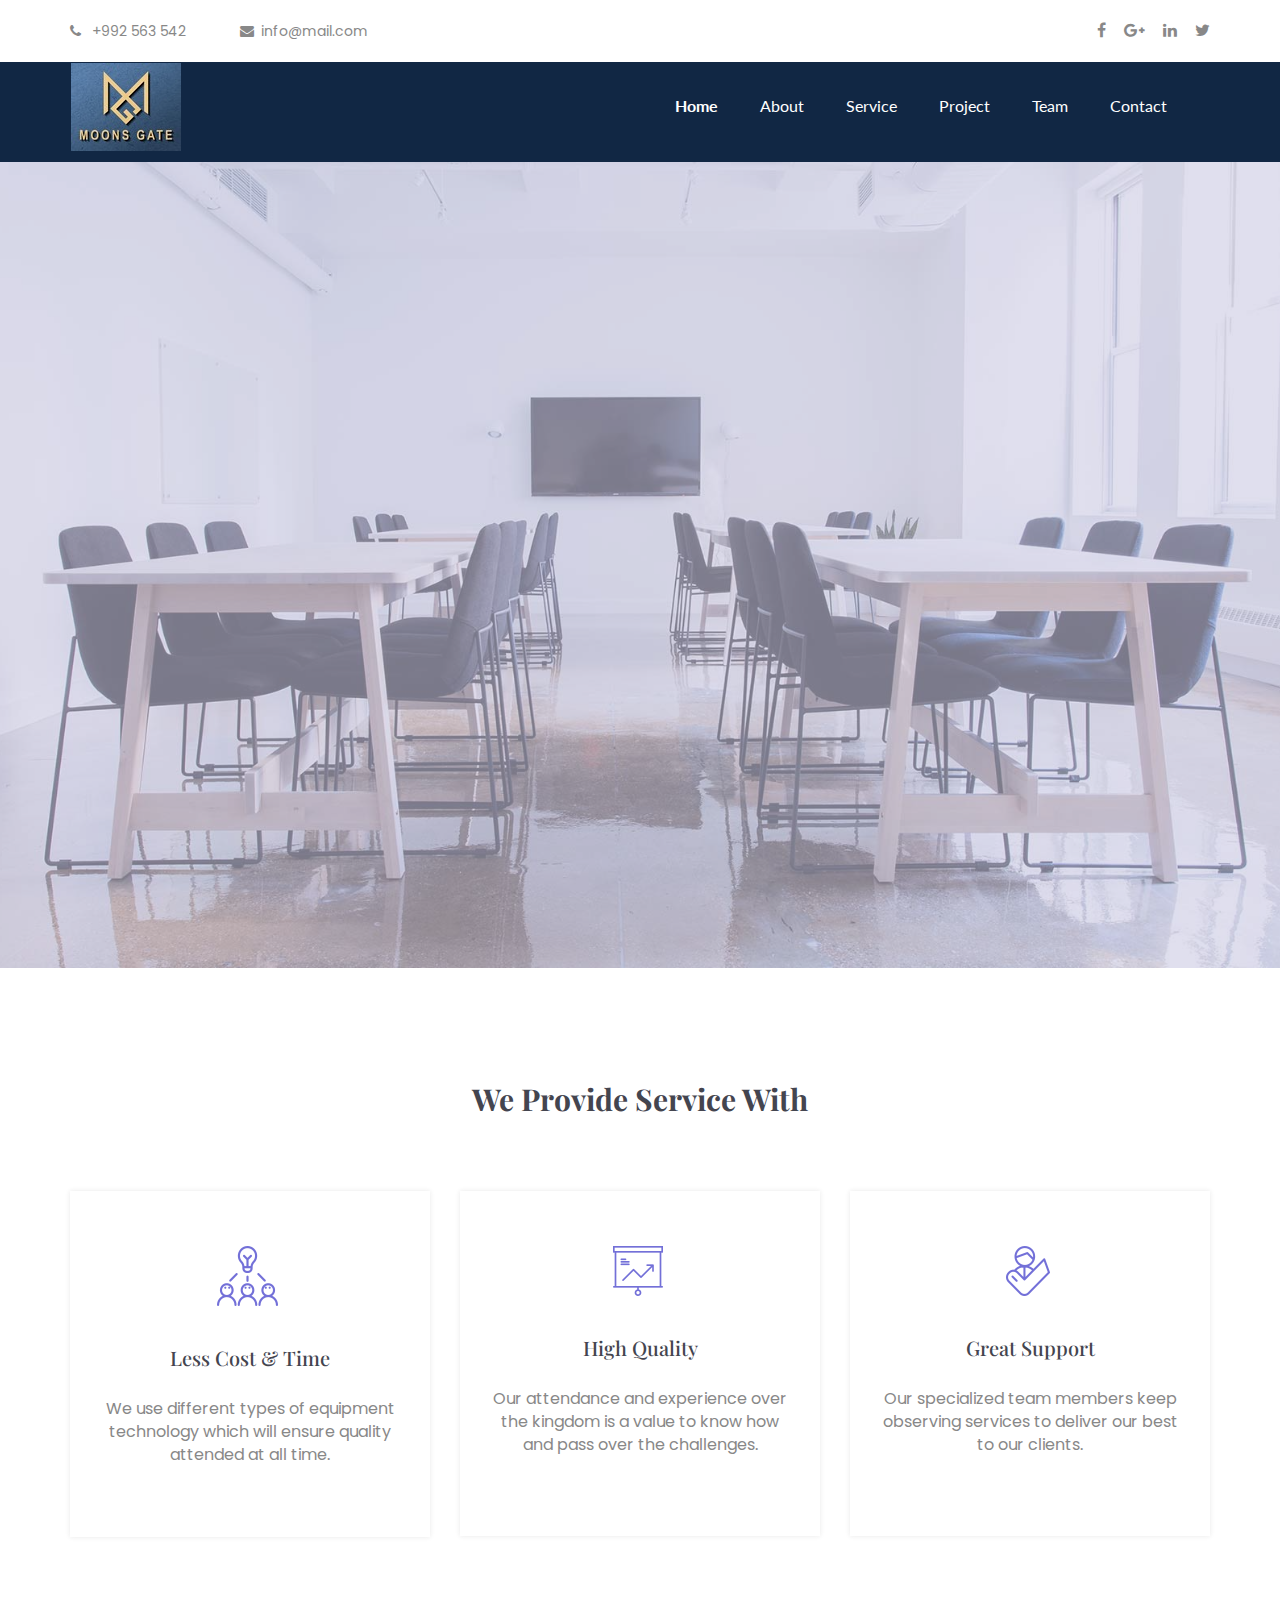
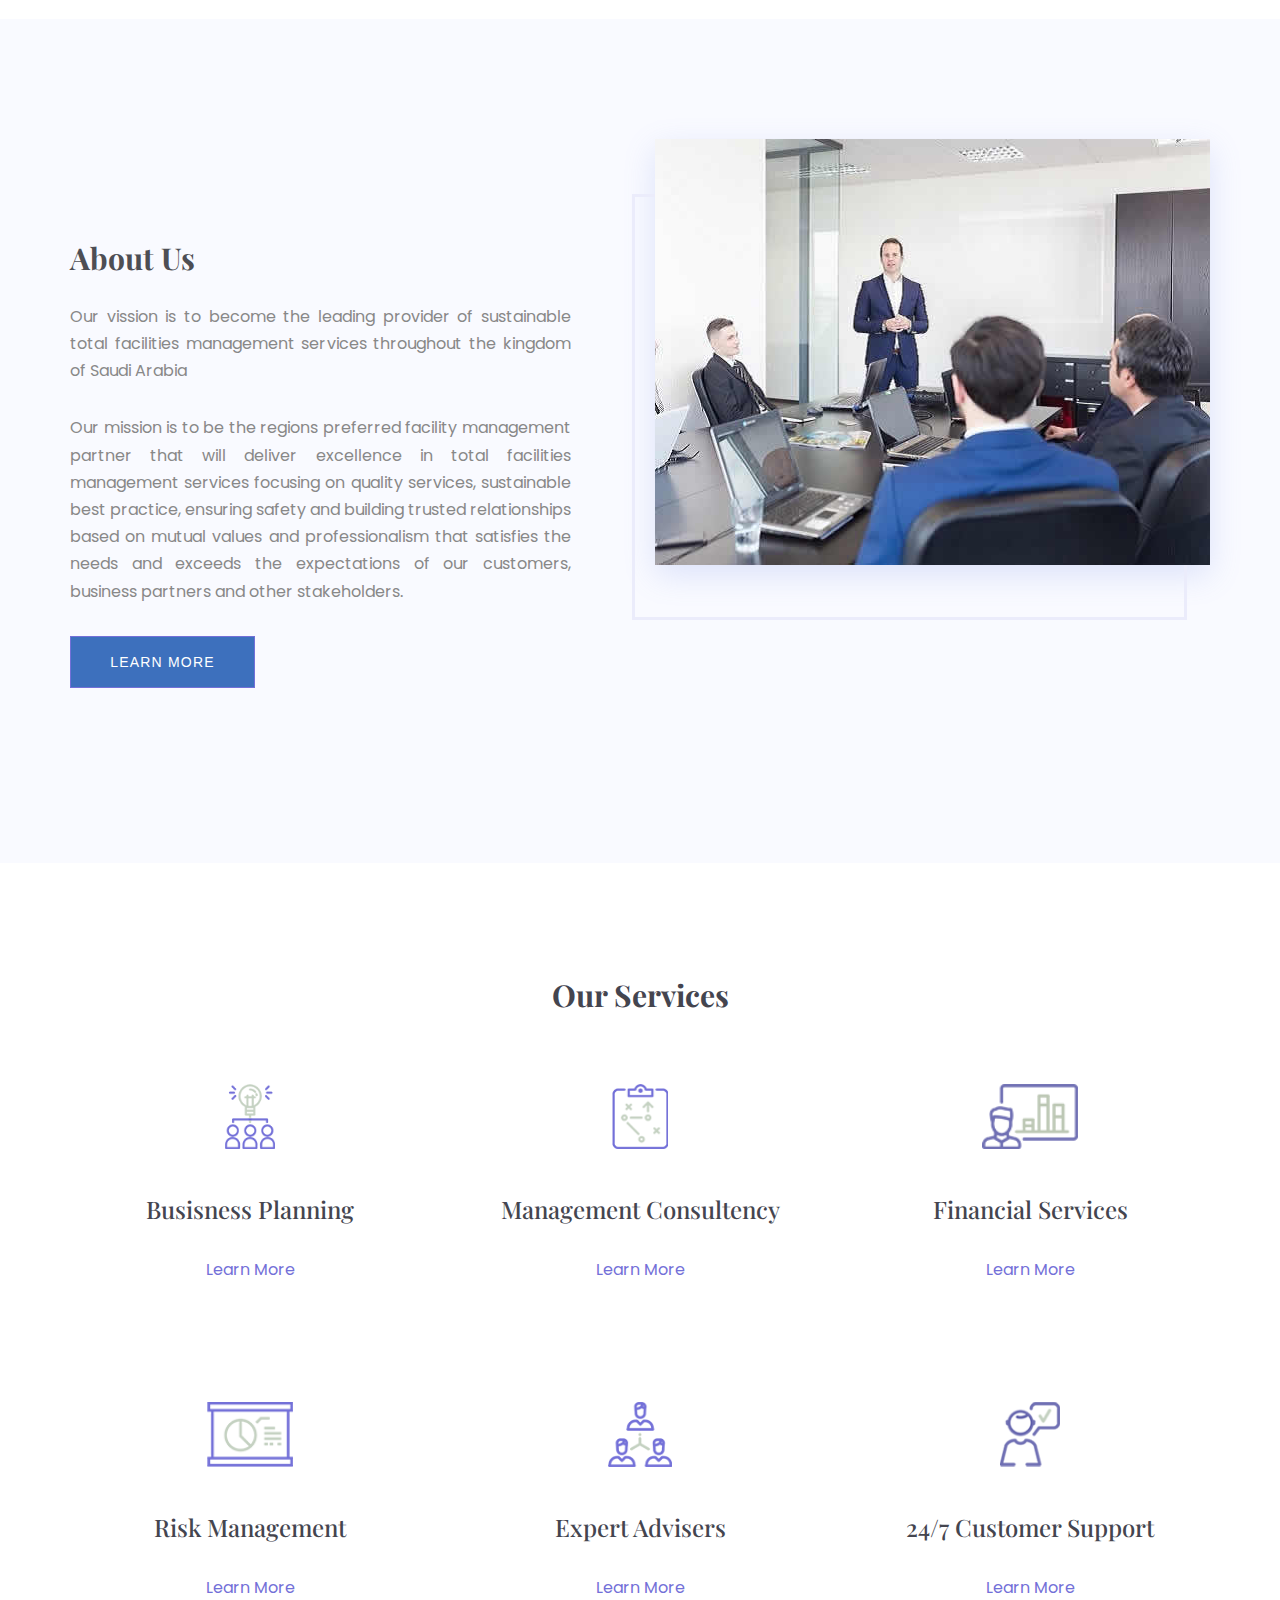
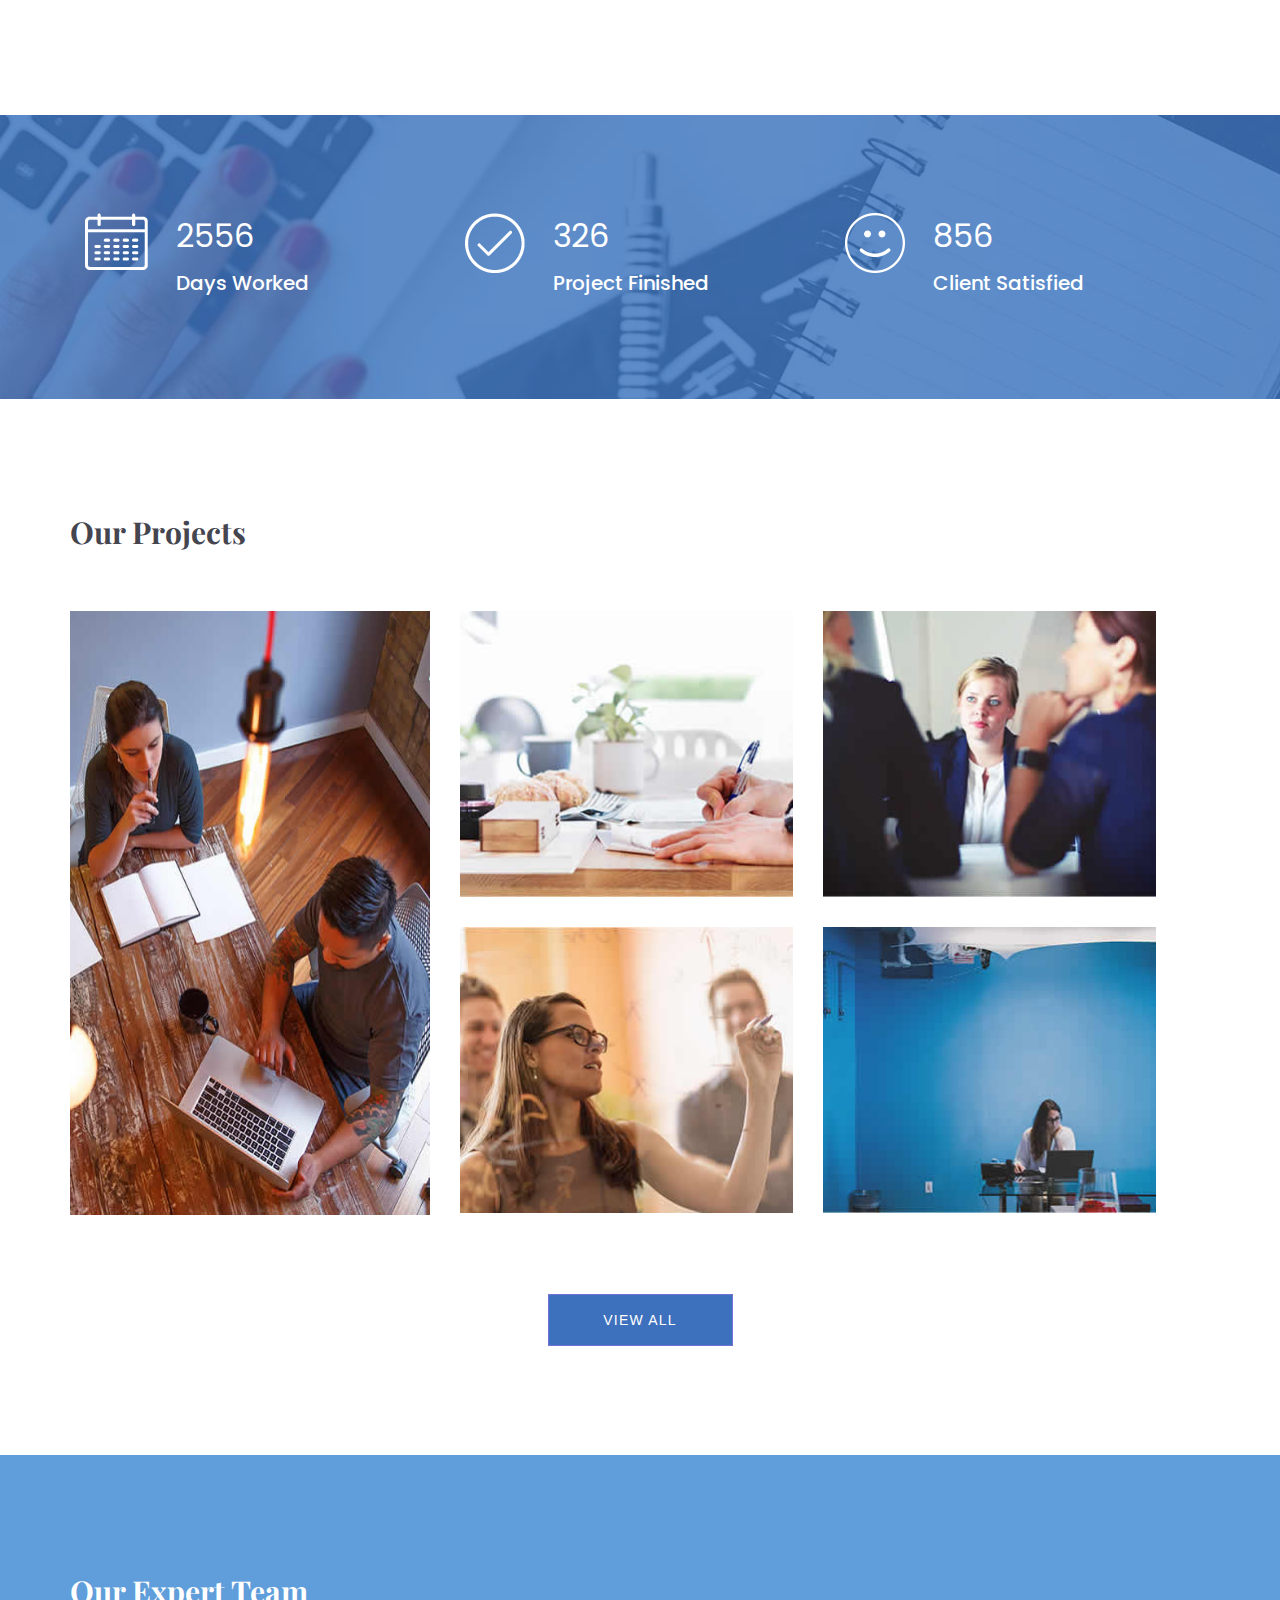
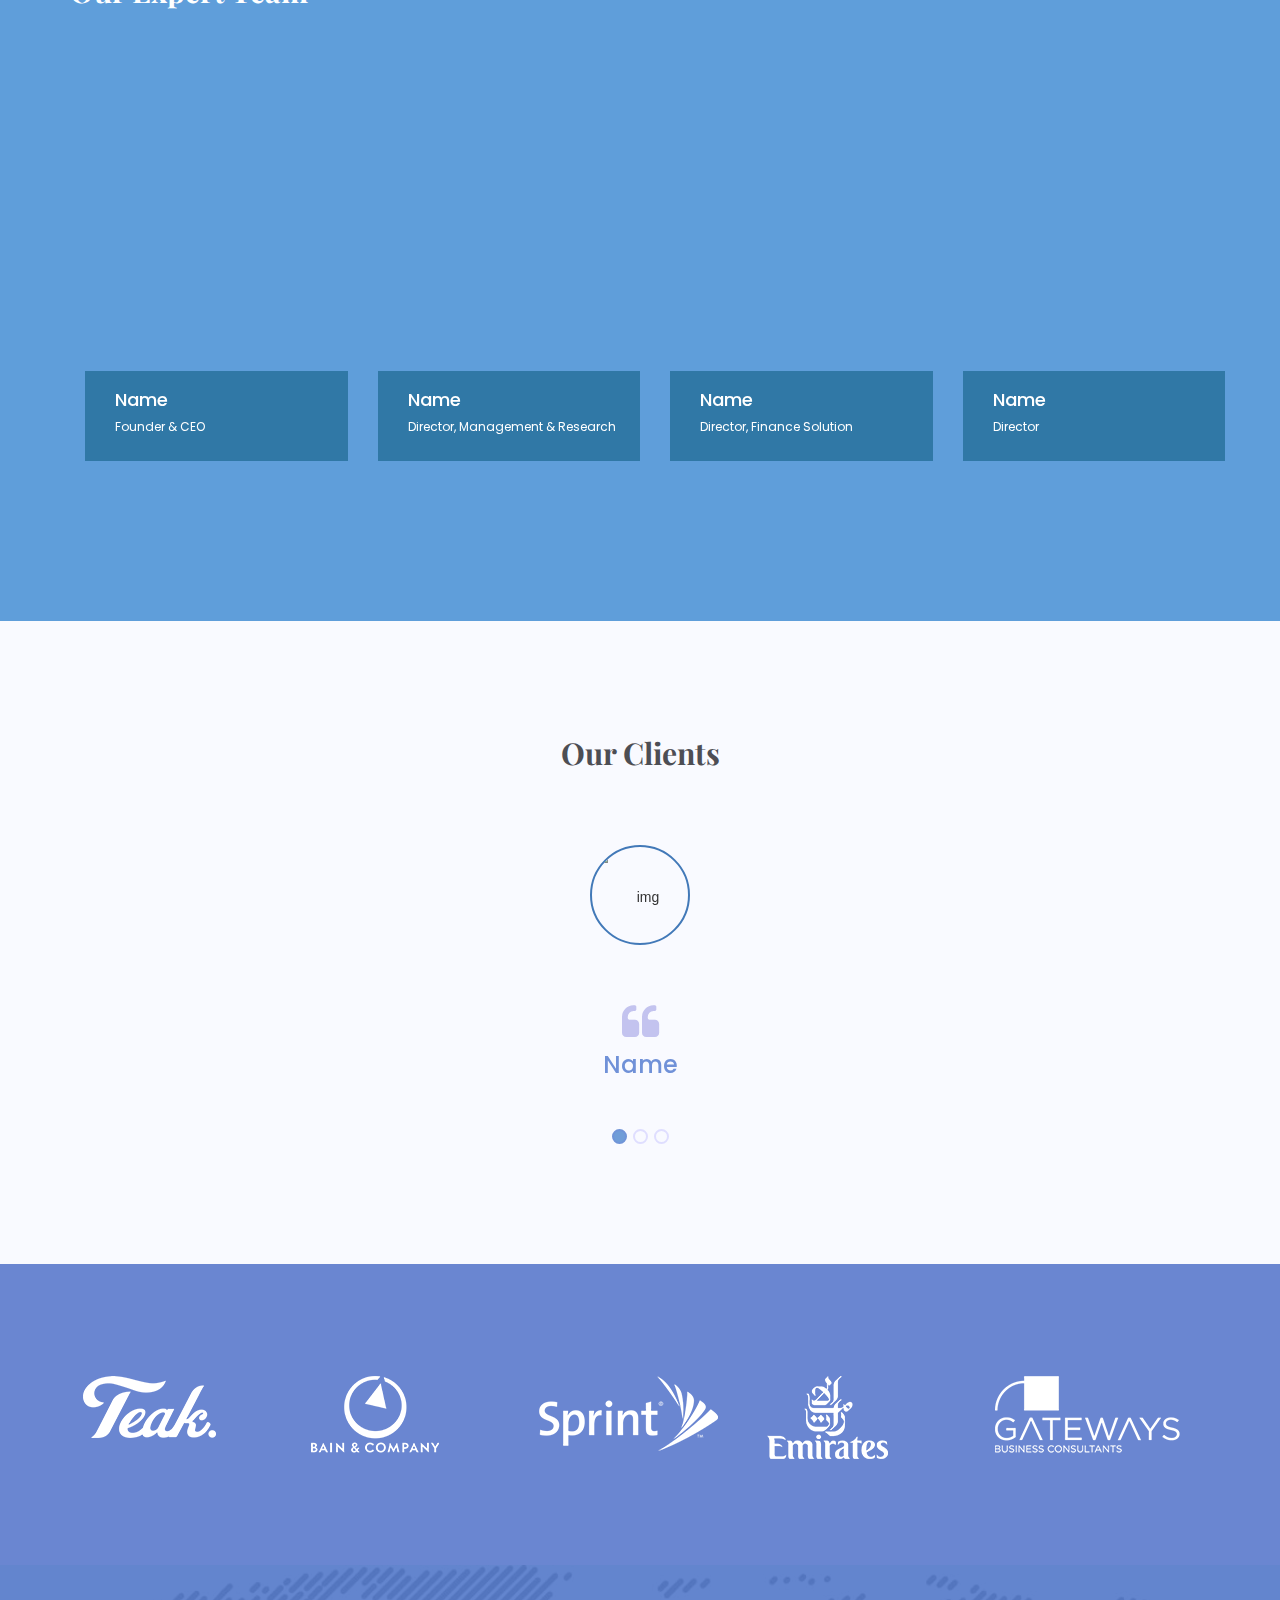
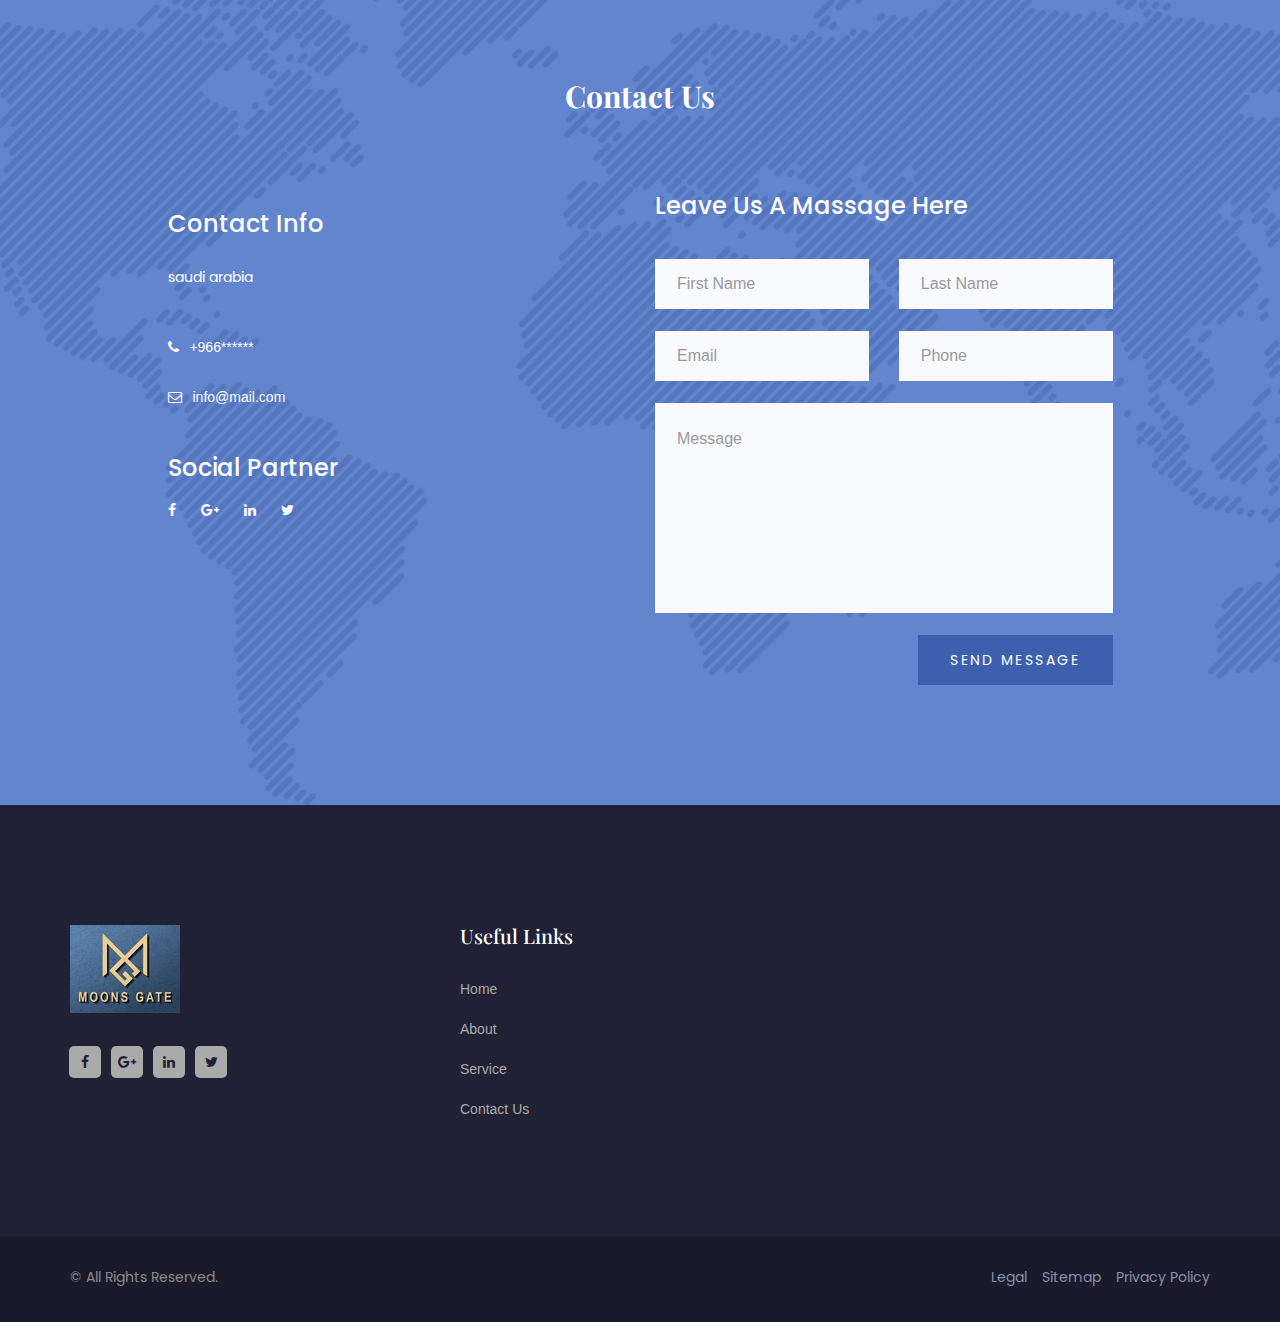
==== index.html @ 76b11931 "first commit" ====
<!doctype html>
<html class="no-js" lang="en">

    <head>
        <!-- META DATA -->
        <meta charset="utf-8">
        <meta http-equiv="X-UA-Compatible" content="IE=edge">
        <meta name="viewport" content="width=device-width, initial-scale=1">
        <!-- The above 3 meta tags *must* come first in the head; any other head content must come *after* these tags -->
		
		

        <!--font-family-->
		<link href="https://fonts.googleapis.com/css?family=Playfair+Display:400,400i,700,700i,900,900i" rel="stylesheet">
		
		<link href="https://fonts.googleapis.com/css?family=Poppins:100,200,300,400,500,600,700,800,900" rel="stylesheet">
		
		<link href="https://fonts.googleapis.com/css?family=Lato:100,300,400,700,900" rel="stylesheet">
		
        <!-- TITLE OF SITE -->
        <title>MOONSGATE</title>

        <!-- for title img -->
		<link rel="shortcut icon" type="image/icon" href="assets/images/logo/favicon.png"/>
       
        <!--font-awesome.min.css-->
        <link rel="stylesheet" href="assets/css/font-awesome.min.css">
		
		<!--linear icon css-->
		<link rel="stylesheet" href="https://cdn.linearicons.com/free/1.0.0/icon-font.min.css">
		
		<!--animate.css-->
        <link rel="stylesheet" href="assets/css/animate.css">
		
		<!--hover.css-->
        <link rel="stylesheet" href="assets/css/hover-min.css">
		
		<!--vedio player css-->
        <link rel="stylesheet" href="assets/css/magnific-popup.css">

		<!--owl.carousel.css-->
        <link rel="stylesheet" href="assets/css/owl.carousel.min.css">
		<link href="assets/css/owl.theme.default.min.css" rel="stylesheet"/>


        <!--bootstrap.min.css-->
        <link rel="stylesheet" href="assets/css/bootstrap.min.css">
		
		<!-- bootsnav -->
		<link href="assets/css/bootsnav.css" rel="stylesheet"/>	
        
        <!--style.css-->
        <link rel="stylesheet" href="assets/css/style.css">
        
        <!--responsive.css-->
        <link rel="stylesheet" href="assets/css/responsive.css">
        
        <!-- HTML5 shim and Respond.js for IE8 support of HTML5 elements and media queries -->
        <!-- WARNING: Respond.js doesn't work if you view the page via file:// -->
		
        <!--[if lt IE 9]>
			<script src="https://oss.maxcdn.com/html5shiv/3.7.3/html5shiv.min.js"></script>
			<script src="https://oss.maxcdn.com/respond/1.4.2/respond.min.js"></script>
        <![endif]-->

    </head>
	
	<body>
		<!--[if lte IE 9]>
            <p class="browserupgrade">You are using an <strong>outdated</strong> browser. Please <a href="https://browsehappy.com/">upgrade your browser</a> to improve your experience and security.</p>
        <![endif]-->

		
		
		
		<!--header start-->
		<section class="header">
			<div class="container">	
				<div class="header-left">
					<ul class="pull-left">
						<li>
							<a href="#">
								<i class="fa fa-phone" aria-hidden="true"></i> +992 563 542
							</a>
						</li><!--/li-->
						<li>
							<a href="#">
								<i class="fa fa-envelope" aria-hidden="true"></i>info@mail.com
							</a>
						</li><!--/li-->
					</ul><!--/ul-->
				</div><!--/.header-left -->
				<div class="header-right pull-right">
					<!--  -->
							<div class="social-icon">
								<ul>
									<li><a href="#"><i class="fa fa-facebook"></i></a></li>
									<li><a href="#"><i class="fa fa-google-plus"></i></a></li>
									<li><a href="#"><i class="fa fa-linkedin"></i></a></li>
									<li><a href="#"><i class="fa fa-twitter"></i></a></li>
								</ul><!--/.ul -->
							</div><!--/.social-icon -->
						</li><!--/li -->
					</ul><!--/ul -->
				</div><!--/.header-right -->
			</div><!--/.container -->	

		</section><!--/.header-->	
		<!--header end-->
		
		<!--menu start-->
		<section id="menu">
			<div class="container">
				<div class="menubar">
					<nav class="navbar navbar-default">
					
						<!-- Brand and toggle get grouped for better mobile display -->
						<div class="navbar-header">
							<button type="button" class="navbar-toggle collapsed" data-toggle="collapse" data-target="#bs-example-navbar-collapse-1" aria-expanded="false">
								<span class="sr-only">Toggle navigation</span>
								<span class="icon-bar"></span>
								<span class="icon-bar"></span>
								<span class="icon-bar"></span>
							</button>
							<a class="navbar-brand" href="index.html">
								<img src="assets/images/logo/logo (2) (1).jpg" alt="logo">
							</a>
						</div><!--/.navbar-header -->

						<!-- Collect the nav links, forms, and other content for toggling -->
						<div class="collapse navbar-collapse" id="bs-example-navbar-collapse-1">
							<ul class="nav navbar-nav navbar-right">
								<li class="active"><a href="index.html">Home</a></li>
								<li><a href="about.html">About</a></li>
								<li><a href="service.html">Service</a></li>
								<li><a href="project.html">Project</a></li>
								<li><a href="team.html">Team</a></li>
								<li><a href="contact.html">Contact</a></li>
								
								<li class="search">
									<form action="">
										<input type="text" name="search" placeholder="Search....">
										<a href="#">
											<span class="lnr lnr-magnifier"></span>
										</a>
									</form>
								</li>
							</ul><!-- / ul -->
						</div><!-- /.navbar-collapse -->
					</nav><!--/nav -->
				</div><!--/.menubar -->
			</div><!-- /.container -->

		</section><!--/#menu-->
		<!--menu end-->
		
		<!-- header-slider-area start -->
		<section class="header-slider-area">
			<div id="carousel-example-generic" class="carousel slide carousel-fade" data-ride="carousel">
			
			  <!-- Indicators -->
				<ol class="carousel-indicators">
					<li data-target="#carousel-example-generic" data-slide-to="0" class="active"></li>
					<li data-target="#carousel-example-generic" data-slide-to="1"></li>
				</ol>

				<!-- Wrapper for slides -->
				<div class="carousel-inner" role="listbox">
					<div class="item active">
						<div class="single-slide-item slide-1">
							<div class="container">
								<div class="row">
									<div class="col-sm-12">
										<div class="single-slide-item-content">
											<h2>Consult With Us</h2>
											<p>
												We are the unique Consultancy Farm for your business management solution, That is ready to take challenge and knockout your problems. 
											</p>
											<button type="button" class="slide-btn">
											get started
											</button>
											<button type="button"  class="slide-btn">
												explore more
											</button>
											
										</div><!-- /.single-slide-item-content-->
									</div><!-- /.col-->
								</div><!-- /.row-->
							</div><!-- /.container-->
						</div><!-- /.single-slide-item-->
					</div><!-- /.item .active-->
					<div class="item">
						<div class="single-slide-item slide-2">
							<div class="container">
								<div class="row">
									<div class="col-sm-12">
										<div class="single-slide-item-content">
											<h2>
												Consult With Us
											</h2>
											<p>
												We are the unique Consultancy Farm for your business management solution, That is ready to take challenge and knockout your problems.  
											</p>
											<button type="button"  class="slide-btn">
												get started
											</button>
											<button type="button"  class="slide-btn
											">
												explore more
											</button>
										</div><!-- /.single-slide-item-content-->
									
									</div><!-- /.col-->
								</div><!-- /.row-->
							</div><!-- /.container-->
						</div><!-- /.single-slide-item-->
					</div><!-- /.item .active-->
				</div><!-- /.carousel-inner-->

				<!-- Controls -->
				<a class="left carousel-control" href="#carousel-example-generic" role="button" data-slide="prev">
					<span class="lnr lnr-chevron-left"></span>
				</a>
				<a class="right carousel-control" href="#carousel-example-generic" role="button" data-slide="next">
					<span class="lnr lnr-chevron-right"></span>
				</a>
			</div><!-- /.carousel-->

		</section><!-- /.header-slider-area-->
		<!-- header-slider-area end -->
		
		<!--we-do start -->
		<section  class="we-do">
			<div class="container">
				<div class="we-do-details">
					<div class="section-header text-center">
						<h2>We provide Service With</h2>
						
					</div><!--/.section-header-->
					<div class="we-do-carousel">
						<div class="row">
							<div class="col-sm-4 col-xs-12">
								<div class="single-we-do-box text-center">
									<div class="we-do-description">
										<div class="we-do-info">
											<div class="we-do-img">
												<img src="assets/images/home/consultency.png" alt="image of consultency" />
											</div><!--/.we-do-img-->
											<div class="we-do-topics">
												<h2>
													<a href="#">
														Less Cost & Time 
													</a>
												</h2>
											</div><!--/.we-do-topics-->
										</div><!--/.we-do-info-->
										<div class="we-do-comment">
											<p>We use different types of equipment technology which will ensure quality attended at all time.</p>
												
										</div><!--/.we-do-comment-->
									</div><!--/.we-do-description-->
								</div><!--/.single-we-do-box-->
							</div><!--/.col-->
							<div class="col-sm-4 col-xs-12">
								<div class="single-we-do-box text-center">
									<div class="we-do-description">
										<div class="we-do-info">
											<div class="we-do-img">
												<img src="assets/images/home/busisness_grow.png" alt="image of business" />
											</div><!--/.we-do-img-->
											<div class="we-do-topics">
												<h2>
													<a href="#">
														High Quality
													</a>
												</h2>
											</div><!--/.we-do-topics-->
										</div><!--/.we-do-info-->
										<div class="we-do-comment">
											<p>
												Our attendance and experience over the kingdom is a value to know how and pass over the challenges.
											</p>
										</div><!--/.we-do-comment-->
									</div><!--/.we-do-description-->
								</div><!--/.single-we-do-box-->
							</div><!--/.col-->
							<div class="col-sm-4 col-xs-12">
								<div class="single-we-do-box text-center">
									<div class="we-do-description">
										<div class="we-do-info">
											<div class="we-do-img">
												<img src="assets/images/home/support-logo.png" alt="image of support" />
											</div><!--/.we-do-img-->
											<div class="we-do-topics">
												<h2>
													<a href="#">
														Great support
													</a>

												</h2>
											</div><!--/.we-do-topics-->
										</div><!--/.we-do-info-->
										<div class="we-do-comment">
											<p> Our specialized team members keep observing services to deliver our best to our clients. </p>
												
										</div><!--/.we-do-comment-->
									</div><!--/.we-do-description-->
								</div><!--/.single-we-do-box-->
							</div><!--/.col-->
						</div><!--/.row-->
					</div><!--/.we-do-carousel-->
				</div><!--/.we-do-details-->
			</div><!--/.container-->

		</section><!--/.we-do-->
		<!--we-do end-->

		<!--about-us start -->
		<section class="about-us">
			<div class="container">
				<div class="about-us-content">
					<div class="row">
						<div class="col-sm-6">
							<div class="single-about-us">
								<div class="about-us-txt text-justify">
									<h2>about us</h2>
									
									<p>Our vission is to become the leading provider of sustainable total facilities management services throughout the kingdom of Saudi Arabia</p>
									<br>
									<p> Our mission is to be the regions preferred facility management partner that will deliver excellence in total facilities management services focusing on quality services, sustainable best practice, ensuring safety and building trusted relationships based on mutual values and professionalism that satisfies the needs and exceeds the expectations of our customers, business partners and other stakeholders. </p>
									<div class="project-btn">
										<a href="#"  class="project-view">learn more
										</a>
									</div><!--/.project-btn-->
								</div><!--/.about-us-txt-->
							</div><!--/.single-about-us-->
						</div><!--/.col-->
						<div class="col-sm-6">
							<div class="single-about-us">
								<div class="about-us-img">
									<img src="assets/images/about/about-part.jpg" alt="about images">
								</div><!--/.about-us-img-->
							</div><!--/.single-about-us-->
						</div><!--/.col-->
					</div><!--/.row-->
				</div><!--/.about-us-content-->
			</div><!--/.container-->

		</section><!--/.about-us-->
		<!--about-us end -->

		<!--service start-->
		<section  class="service">
				<div class="container">
					<div class="service-details">
						<div class="section-header text-center">
							<h2>Our Services</h2>
							
						</div><!--/.section-header-->
						<div class="service-content-one">
							<div class="row">
								<div class="col-sm-4 col-xs-12">
									<div class="service-single text-center">
										<div class="service-img">
											<img src="assets/images/service/service1.png" alt="image of service" />
										</div><!--/.service-img-->
										<div class="service-txt">
											<h2>
												<a href="#">busisness planning</a>
											</h2>
											
											<a href="#" class="service-btn">
												learn more
											</a>
										</div><!--/.service-txt-->
									</div><!--/.service-single-->
								</div><!--/.col-->
								<div class="col-sm-4 col-xs-12">
									<div class="service-single text-center">
										<div class="service-img">
											<img src="assets/images/service/service2.png" alt="image of service" />
										</div><!--/.service-img-->
										<div class="service-txt">
											<h2>
												<a href="#">management consultency</a>
											</h2>
											
											<a href="#" class="service-btn">
												learn more
											</a>
										</div><!--/.service-txt-->
									</div><!--/.service-single-->
								</div><!--/.col-->
								<div class="col-sm-4 col-xs-12">
									<div class="service-single text-center">
										<div class="service-img">
											<img src="assets/images/service/service3.png" alt="image of service" />
										</div><!--/.service-img-->
										<div class="service-txt">
											<h2>
												<a href="#">financial services</a>
											</h2>
											
											<a href="#" class="service-btn">
												learn more
											</a>
										</div><!--/.service-txt-->
									</div><!--/.service-single-->
								</div><!--/.col-->
							</div><!--/.row-->
						</div><!--/.service-content-one-->
						<div class="service-content-two">
							<div class="row">
								<div class="col-sm-4 col-xs-12">
									<div class="service-single text-center">
										<div class="service-img">
											<img src="assets/images/service/service4.png" alt="image of service" />
										</div><!--/.service-img-->
										<div class="service-txt">
											<h2>
												<a href="#">risk management</a>
											</h2>
											
											<a href="#" class="service-btn">
												learn more
											</a>
										</div><!--/.service-txt-->
									</div><!--/.service-single-->
								</div><!--/.col-->
								<div class="col-sm-4 col-xs-12">
									<div class="service-single text-center">
										<div class="service-img">
											<img src="assets/images/service/service5.png" alt="image of service" />
										</div><!--/.service-img-->
										<div class="service-txt">
											<h2>
												<a href="#">expert advisers</a>
											</h2>
											
											<a href="#" class="service-btn">
												learn more
											</a>
										</div><!--/.service-txt-->
									</div><!--/.service-single-->
								</div><!--/.col-->
								<div class="col-sm-4 col-xs-12">
									<div class="service-single text-center">
										<div class="service-img">
											<img src="assets/images/service/service6.png" alt="image of service" />
										</div><!--/.service-img-->
										<div class="service-txt">
											<h2>
												<a href="#">24/7 customer support</a>
											</h2>
											
											<a href="#" class="service-btn">
												learn more
											</a>
										</div><!--/.service-txt-->
									</div><!--/.service-single-->
								</div><!--/.col-->
							</div><!--/.row-->
						</div><!--/.service-content-two-->
					</div><!--/.service-details-->
				</div><!--/.container-->

		</section><!--/.service-->
		<!--service end-->

		<!--statistics start-->
		<section  class="statistics">
			<div class="container">
				<div class="statistics-counter "> 
					<div class="col-md-4 col-sm-6">
						<div class="single-ststistics-box">
							<div class="statistics-img">
								<img src="assets/images/counter/counter1.png" alt="counter-icon" />
							</div><!--/.statistics-img-->
							<div class="statistics-content">
								<div class="counter">2556</div>
								<h3>days worked</h3>
							</div><!--/.statistics-content-->
						</div><!--/.single-ststistics-box-->
					</div><!--/.col-->
					<div class="col-md-4 col-sm-6">
						<div class="single-ststistics-box">
							<div class="statistics-img">
								<img src="assets/images/counter/counter2.png" alt="counter-icon" />
							</div><!--/.statistics-img-->
							<div class="statistics-content">
								<div class="counter">326</div>
								<h3>project finished</h3>
							</div><!--/.statistics-content-->
						</div><!--/.single-ststistics-box-->
					</div><!--/.col-->
					
					<div class="col-md-4  col-sm-6">
						<div class="single-ststistics-box">
							<div class="statistics-img">
								<img src="assets/images/counter/counter4.png" alt="counter-icon" />
							</div><!--/.statistics-img-->
							<div class="statistics-content">
								<div class="counter">856</div>
								<h3>client satisfied</h3>
							</div><!--/.statistics-content-->
						</div><!--/.single-ststistics-box-->
					</div><!--/.col-->
				</div><!--/.statistics-counter-->	
			</div><!--/.container-->

		</section><!--/.statistics-->
		<!--statistics end-->

		<!--project start-->
		<section id="project"  class="project">
			<div class="container">
				<div class="project-details">
					<div class="project-header text-left">
						<h2>Our Projects</h2>
						
					</div><!--/.project-header-->
					<div class="project-content">
						<div class="gallery-content">
							<div class="isotope">
								<div class="row">
									<div class=" col-md-4 col-sm-12">
										<div class="item big-height">
											<img src="assets/images/project/project1.jpg" alt="portfolio image"/>
											<div class="isotope-overlay">
												<a href="project.html">
													<span class="lnr lnr-link"></span>
													
												</a>
												<h3>
													<a href="project.html">
														aquisition plan
													</a>
												</h3>
												<p>Management planning</p>
											</div><!-- /.isotope-overlay -->
										</div><!-- /.item -->
									</div><!-- /.col -->
									<div class="col-md-8 col-sm-12">
										<div class="row">
											<div class="col-sm-6 col-xs-12">
												<div class="item">
													<img src="assets/images/project/project2.jpg" alt="portfolio image"/>
													<div class="isotope-overlay">
														<a href="project.html">
															<span class="lnr lnr-link"></span>
															
														</a>
														<h3>
															<a href="project.html">
																aquisition plan
															</a>
														</h3>
														<p>Management planning</p>
													</div><!-- /.isotope-overlay -->
												</div><!-- /.item -->
											</div><!-- /.col -->
											<div class="col-sm-6 col-xs-12">
												<div class="item">
													<img src="assets/images/project/project3.jpg" alt="portfolio image"/>
													<div class="isotope-overlay">
														<a href="project.html">
															<span class="lnr lnr-link"></span>
															
														</a>
														<h3>
															<a href="project.html">
																aquisition plan
															</a>
														</h3>
														<p>Management planning</p>
													</div><!-- /.isotope-overlay -->
												</div><!-- /.item -->
											</div><!-- /.col -->
										</div><!-- /.row-->
										<div class="row">
											<div class="col-sm-6 col-xs-12">
												<div class="item">
													<img src="assets/images/project/project4.jpg" alt="portfolio image"/>
													<div class="isotope-overlay">
														<a href="project.html">
															<span class="lnr lnr-link"></span>
															
														</a>
														<h3>
															<a href="project.html">
																aquisition plan
															</a>
														</h3>
														<p>Management planning
														</p>
													</div><!-- /.isotope-overlay -->
												</div><!-- /.item -->
											</div><!-- /.col -->
											<div class="col-sm-6 col-xs-12">
												<div class="item">
													<img src="assets/images/project/project5.jpg" alt="portfolio image"/>
													<div class="isotope-overlay">
														<a href="project.html">
															<span class="lnr lnr-link"></span>
															
														</a>
														<h3>
															<a href="project.html">
																aquisition plan
															</a>
														</h3>
														<p>Management planning
														</p>
													</div><!-- /.isotope-overlay -->
												</div><!--/.item -->
											</div><!-- /.col -->
										</div><!-- /.row-->

									</div><!-- /.col -->
								</div><!-- /.row -->
								
							</div><!--/.isotope-->
						</div><!--/.gallery-content-->
					</div><!--/.project-content-->
				</div><!--/.project-details-->
				<div class="project-btn text-center">
					<a href="project.html"  class="project-view">view all
					</a>
				</div><!--/.project-btn-->
			</div><!--/.container-->

		</section><!--/.project-->
		<!--project end-->


		<!--team start -->
		<section  class="team">
			<div class="container">
				<div class="team-details">
					<div class="project-header team-header text-left">
						<h2>Our Expert Team</h2>
						
					</div><!--/.project-header-->
					<div class="team-card">
						<div class="container">
							<div class="row">
								<div class="owl-carousel  team-carousel">
									<div class="col-sm-3 col-xs-12">
										<div class="single-team-box team-box-bg-1">
											<div class="team-box-inner">
												<h3>name</h3>
												<p class="team-meta">Founder &  CEO</p>
												<a href="team.html" class="learn-btn">
													learn more
												</a>
											</div><!--/.team-box-inner-->

										</div><!--/.single-team-box-->
									</div><!--.col-->
									<div class="col-sm-3 col-xs-12">
										<div class="single-team-box team-box-bg-2">
											<div class="team-box-inner">
												<h3>name</h3>
												<p class="team-meta">
													Director, Management & Research
												</p>
												<a href="team.html" class="learn-btn">
													learn more
												</a>
											</div><!--/.team-box-inner-->
										</div><!--/.single-team-box-->
									</div><!--.col-->
									<div class="col-sm-3 col-xs-12">
										<div class="single-team-box team-box-bg-3">
											<div class="team-box-inner">
												<h3>name</h3>
												<p class="team-meta">
													Director, Finance Solution
												</p>
												<a href="team.html" class="learn-btn">
													learn more
												</a>
											</div><!--/.team-box-inner-->
										</div><!--/.single-team-box-->
									</div><!--.col-->
									<div class="col-sm-3 col-xs-12">
										<div class="single-team-box team-box-bg-4">
											<div class="team-box-inner">
												<h3>name</h3>
												<p class="team-meta">
													Director
												</p>
												<a href="team.html" class="learn-btn">
													learn more
												</a>
											</div><!--/.team-box-inner-->
										</div><!--/.single-team-box-->
									</div><!--.col-->
								</div><!--/.team-carousel-->
							</div><!--/.row-->
						</div><!--/.container-->
					</div><!--/.team-card-->
				</div><!--/.team-details-->
			</div><!--/.container-->

		</section><!--/.team-->
		<!--team end-->
	
		
		<!-- testemonial Start -->
		<section   class="testemonial">
			<div class="container">
				<div class="section-header text-center">
					<h2>
						<span>
							Our clients
						</span>
					</h2>
				</div><!--/.section-header-->
				<div class="owl-carousel owl-theme" id="testemonial-carousel">
					<div class="home1-testm item">
						<div class="home1-testm-single text-center">
							<div class="home1-testm-img">
								<img src="assets/images/client/testimonial1.jpg" alt="img"/>
							</div><!--/.home1-testm-img-->
							<div class="home1-testm-txt">
								<span class="icon section-icon">
									<i class="fa fa-quote-left" aria-hidden="true"></i>
								</span>
								
								<h3>
									<a href="#">
										Name
									</a>
								</h3>
								
							</div><!--/.home1-testm-txt-->	
						</div><!--/.home1-testm-single-->
					</div><!--/.item-->
					<div class="home1-testm item">
						<div class="home1-testm-single text-center">
							<div class="home1-testm-img">
								<img src="assets/images/client/testimonial2.jpg" alt="img"/>
							</div><!--/.home1-testm-img-->
							<div class="home1-testm-txt">
								<span class="icon section-icon">
									<i class="fa fa-quote-left" aria-hidden="true"></i>
								</span>
								
								<h3>
									<a href="#">
										Name
									</a>
								</h3>
								
							</div><!--/.home1-testm-txt-->	
						</div><!--/.home1-testm-single-->
					</div><!--/.item-->
					<div class="home1-testm item">
						<div class="home1-testm-single text-center">
							<div class="home1-testm-img">
								<img src="assets/images/client/testimonial1.jpg" alt="img"/>
							</div><!--/.home1-testm-img-->
							<div class="home1-testm-txt">
								<span class="icon section-icon">
									<i class="fa fa-quote-left" aria-hidden="true"></i>
								</span>
								
								<h3>
									<a href="#">
									Name
									</a>
								</h3>
								
							</div><!--/.home1-testm-txt-->	
						</div><!--/.home1-testm-single-->
					</div><!--/.item-->
				</div><!--/.testemonial-carousel-->
			</div><!--/.container-->

		</section><!--/.testimonial-->	
		<!-- testemonial End -->

		<!--clients start-->
		<section class="clients">
			<div class="container">
				<div class="clients-area">
					<div class="owl-carousel owl-theme" id="client">
						<div class="item">
							<a href="#">
								<img src="assets/images/client/client1.png" alt="brand-image" />
							</a>
						</div><!--/.item-->
						<div class="item">
							<a href="#">
								<img src="assets/images/client/client2.png" alt="brand-image" />
							</a>
						</div><!--/.item-->
						<div class="item">
							<a href="#">
								<img src="assets/images/client/client3.png" alt="brand-image" />
							</a>
						</div><!--/.item-->
						<div class="item">
							<a href="#">
								<img src="assets/images/client/client4.png" alt="brand-image" />
							</a>
						</div><!--/.item-->
						<div class="item">
							<a href="#">
								<img src="assets/images/client/client5.png" alt="brand-image" />
							</a>
						</div><!--/.item-->
					</div><!--/.owl-carousel-->
				</div><!--/.clients-area-->
			</div><!--/.container-->

		</section><!--/.clients-->
		<!--clients end-->

		

		<!--contact start-->
		<section  class="contact">
			<div class="container">
				<div class="contact-details">
					<div class="section-header contact-head  text-center">
						<h2>contact us</h2>
						
					</div><!--/.section-header-->
					<div class="contact-content">
						<div class="row">
							<div class="col-sm-offset-1 col-sm-5">
								<div class="single-contact-box">
									<div class="contact-right">
										<div class="contact-adress">
											<div class="contact-office-address">
												<h3>contact info</h3>
												<p>
													 saudi arabia
												</p>
												<div class="contact-online-address">
													<div class="single-online-address">
														<i class="fa fa-phone"></i>
														+966******
													</div><!--/.single-online-address-->
													
													<div class="single-online-address">
														<i class="fa fa-envelope-o"></i>
														<span>info@mail.com</span>
													</div><!--/.single-online-address-->
												</div><!--/.contact-online-address-->
											</div><!--/.contact-office-address-->
											<div class="contact-office-address">
												<h3>social partner</h3>
												<div class="contact-icon">
													<ul>
														<li><a href="#"><i class="fa fa-facebook" aria-hidden="true"></i></a></li><!--/li-->
														<li><a href="#"><i class="fa fa-google-plus" aria-hidden="true"></i></a></li><!--/li-->
														<li><a href="#"><i class="fa fa-linkedin" aria-hidden="true"></i></a></li><!--/li-->
														<li><a href="#"><i class="fa fa-twitter" aria-hidden="true"></i></a></li><!--/li-->
													</ul><!--/ul-->
												</div><!--/.contact-icon-->
											</div><!--/.contact-office-address-->
											
										</div><!--/.contact-address-->
									</div><!--/.contact-right-->
								</div><!--/.single-contact-box-->
							</div><!--/.col-->
							<div class="col-sm-5">
								<div class="single-contact-box">
									<div class="contact-form">
										<h3>Leave us a Massage Here</h3>
										<form>
											<div class="row">
												<div class="col-sm-6 col-xs-12">
													<div class="form-group">
													  <input type="text" class="form-control" id="firstname" placeholder="First Name" name="firstname">
													</div><!--/.form-group-->
												</div><!--/.col-->
												<div class="col-sm-6 col-xs-12">
													<div class="form-group">
													  <input type="text" class="form-control" id="lastname" placeholder="Last Name" name="laststname">
													</div><!--/.form-group-->
												</div><!--/.col-->
											</div><!--/.row-->
											<div class="row">
												<div class="col-sm-6 col-xs-12">
													<div class="form-group">
														<input type="email" class="form-control" id="email" placeholder="Email" name="email">
													</div><!--/.form-group-->
												</div><!--/.col-->
												<div class="col-sm-6 col-xs-12">
													<div class="form-group">
														<input type="text" class="form-control" id="phone" placeholder="Phone" name="phone">
													</div><!--/.form-group-->
												</div><!--/.col-->
											</div><!--/.row-->
											<div class="row">
												<div class="col-sm-12">
													<div class="form-group">
														<textarea class="form-control" rows="7" id="comment" placeholder="Message" ></textarea>
													</div><!--/.form-group-->
												</div><!--/.col-->
											</div><!--/.row-->
											<div class="row">
												<div class="col-sm-12">
													<div class="single-contact-btn pull-right">
														<button class="contact-btn" type="button">send message</button>
													</div><!--/.single-single-contact-btn-->
												</div><!--/.col-->
											</div><!--/.row-->
										</form><!--/form-->
									</div><!--/.contact-form-->
								</div><!--/.single-contact-box-->
							</div><!--/.col-->
						</div><!--/.row-->
					</div><!--/.contact-content-->
				</div><!--/.contact-details-->
			</div><!--/.container-->

		</section><!--/.contact-->

		
		
		<!--hm-footer start-->
		<section class="hm-footer">
			<div class="container">
				<div class="hm-footer-details">
					<div class="row">
						<div class="col-md-4 col-sm-6 col-xs-12">
							<div class="hm-footer-widget">
								<div class="hm-foot-title ">
									<div class="logo">
										<a href="index.html">
											<img src="assets/images/logo/logo (2) (1).jpg" alt="logo" />
										</a>
									</div><!-- /.logo-->
								</div><!--/.hm-foot-title-->
								
								<div class="hm-foot-icon">
									<ul>
										<li><a href="#"><i class="fa fa-facebook" aria-hidden="true"></i></a></li><!--/li-->
										<li><a href="#"><i class="fa fa-google-plus" aria-hidden="true"></i></a></li><!--/li-->
										<li><a href="#"><i class="fa fa-linkedin" aria-hidden="true"></i></a></li><!--/li-->
										<li><a href="#"><i class="fa fa-twitter" aria-hidden="true"></i></a></li><!--/li-->
									</ul><!--/ul-->
								</div><!--/.hm-foot-icon-->
							</div><!--/.hm-footer-widget-->
						</div><!--/.col-->
						<div class=" col-md-4 col-sm-6 col-xs-12">
							<div class="hm-footer-widget">
								<div class="hm-foot-title">
									<h4>Useful Links</h4>
								</div><!--/.hm-foot-title-->
								<div class="footer-menu  ">	  
									<ul class="">
										<li><a href="index.html" >Home</a></li>
										<li><a href="about.html">About</a></li>
										<li><a href="services.html">Service</a></li>
										<li><a href="contact.html">Contact us</a></li> 
									</ul>
								</div><!-- /.footer-menu-->
							</div><!--/.hm-footer-widget-->
						</div><!--/.col--> 
						
		</section><!--/.hm-footer-details-->
		<!--hm-footer end-->
		
		<!-- footer-copyright start -->
		<footer class="footer-copyright">
			<div class="container">
				<div class="row">
					<div class="col-sm-7">
						<div class="foot-copyright pull-left">
							<p>
								&copy; All Rights Reserved.
							
							</p>
						</div><!--/.foot-copyright-->
					</div><!--/.col-->
					<div class="col-sm-5">
						<div class="foot-menu pull-right
						">	  
							<ul>
								<li ><a href="#">legal</a></li>
								<li ><a href="#">sitemap</a></li>
								<li ><a href="#">privacy policy</a></li>
							</ul>
						</div><!-- /.foot-menu-->
					</div><!--/.col-->
				</div><!--/.row-->
				<div id="scroll-Top">
					<i class="fa fa-angle-double-up return-to-top" id="scroll-top" data-toggle="tooltip" data-placement="top" title="" data-original-title="Back to Top" aria-hidden="true"></i>
				</div><!--/.scroll-Top-->
			</div><!-- /.container-->

		</footer><!-- /.footer-copyright-->
		<!-- footer-copyright end -->



		<!-- jaquery link -->

		<script src="assets/js/jquery.js"></script>
        <!-- Include all compiled plugins (below), or include individual files as needed -->
        
        <!--modernizr.min.js-->
        <script type="text/javascript" src="https://cdnjs.cloudflare.com/ajax/libs/modernizr/2.8.3/modernizr.min.js"></script>
		
		
		<!--bootstrap.min.js-->
        <script type="text/javascript" src="assets/js/bootstrap.min.js"></script>
		
		<!-- bootsnav js -->
		<script src="assets/js/bootsnav.js"></script>
		
		<!-- for manu -->
		<script src="assets/js/jquery.hc-sticky.min.js" type="text/javascript"></script>

		
		<!-- vedio player js -->
		<script src="assets/js/jquery.magnific-popup.min.js"></script>


		<script type="text/javascript" src="https://cdnjs.cloudflare.com/ajax/libs/jquery-easing/1.4.1/jquery.easing.min.js"></script>

        <!--owl.carousel.js-->
        <script type="text/javascript" src="assets/js/owl.carousel.min.js"></script>
		
		<!-- counter js -->
		<script src="assets/js/jquery.counterup.min.js"></script>
		<script src="assets/js/waypoints.min.js"></script>
		
        <!--Custom JS-->
        <script type="text/javascript" src="assets/js/jak-menusearch.js"></script>
        <script type="text/javascript" src="assets/js/custom.js"></script>
		

    </body>
	
</html>
---- assets/css/bootsnav.css ----
/* ==============================================================

Template name : Bootsnav - Multi Purpose Header
Categorie : Bootstrap Menu in CSS
Author : adamnurdin01
Version : v.1.2
Created : 2016-06-02
Last update : 2016-10-19

============================================================== */

/* MEGAMENU STYLE
=================================*/
nav.bootsnav .dropdown.megamenu-fw {
    position: static;
}

nav.bootsnav .container {
    position: relative;
}

nav.bootsnav .megamenu-fw .dropdown-menu {
    left: auto;
}

nav.bootsnav .megamenu-content {
    padding: 15px;
    width: 100% !important;
}

nav.bootsnav .megamenu-content .title{
    margin-top: 0;
}

nav.bootsnav .dropdown.megamenu-fw .dropdown-menu {
    left: 0;
    right: 0;
}

/* Navbar
=================================*/
nav.navbar.bootsnav{
    margin-bottom: 0;
    -moz-border-radius: 0px;
    -webkit-border-radius: 0px;
    -o-border-radius: 0px;
    border-radius: 0px;
    background-color: #fff;
    border: none;
    border-bottom: solid 1px #e0e0e0;
    z-index: 9;
}

nav.navbar.bootsnav ul.nav > li > a{
    color: #6f6f6f;
    background-color: transparent;
    outline: none;
    margin-bottom: -2px;
}

nav.navbar.bootsnav ul.nav li.megamenu-fw > a:hover,
nav.navbar.bootsnav ul.nav li.megamenu-fw > a:focus,
nav.navbar.bootsnav ul.nav li.active > a:hover,
nav.navbar.bootsnav ul.nav li.active > a:focus,
nav.navbar.bootsnav ul.nav li.active > a{
    background-color: transparent;
}

nav.navbar.bootsnav .navbar-toggle{
    background-color: #fff;
    border: none;
    padding: 0;
    font-size: 18px;
    position: relative;
    top: 5px;
}

nav.navbar.bootsnav ul.nav .dropdown-menu .dropdown-menu{
    top: 0;
    left: 100%;
}

nav.navbar.bootsnav ul.nav ul.dropdown-menu > li > a{
    white-space:normal;
}


ul.menu-col{
    padding: 0;
    margin: 0;
    list-style: none;
}

ul.menu-col li a{
    color: #6f6f6f;
}

ul.menu-col li a:hover,
ul.menu-col li a:focus{
    text-decoration: none;
}

/* Navbar Full
=================================*/
nav.bootsnav.navbar-full{
    padding-bottom: 10px;
    padding-top: 10px;
}

nav.bootsnav.navbar-full .navbar-header{
    display: block;
    width: 100%;
}

nav.bootsnav.navbar-full .navbar-toggle{
    display: inline-block;
    margin-right: 0;
    position: relative;
    top: 0;
    font-size: 30px;
    -webkit-transition: all 1s ease-in-out;
	-moz-transition: all 1s ease-in-out;
	-o-transition: all 1s ease-in-out;
	-ms-transition: all 1s ease-in-out;
	transition: all 1s ease-in-out;
}

nav.bootsnav.navbar-full .navbar-collapse{
    position: fixed;
    width: 100%;
    height: 100% !important;
    top: 0;
    left: 0;
    padding: 0;
    display: none !important;
    z-index: 9;
}

nav.bootsnav.navbar-full .navbar-collapse.in{
    display: block !important;
}

nav.bootsnav.navbar-full .navbar-collapse .nav-full{
    overflow: auto;
}

nav.bootsnav.navbar-full .navbar-collapse .wrap-full-menu{
    display: table-cell;
    vertical-align: middle;
    background-color: #fff;
    overflow: auto;
}

nav.bootsnav.navbar-full .navbar-collapse .nav-full::-webkit-scrollbar {
    width: 0;
}

nav.bootsnav.navbar-full .navbar-collapse .nav-full::-moz-scrollbar {
    width: 0;
}

nav.bootsnav.navbar-full .navbar-collapse .nav-full::-ms-scrollbar {
    width: 0;
}

nav.bootsnav.navbar-full .navbar-collapse .nav-full::-o-scrollbar {
    width: 0;
}


nav.bootsnav.navbar-full .navbar-collapse ul.nav{
    display: block;
    width: 100%;
    overflow: auto;
}

nav.bootsnav.navbar-full .navbar-collapse ul.nav a:hover,
nav.bootsnav.navbar-full .navbar-collapse ul.nav a:focus,
nav.bootsnav.navbar-full .navbar-collapse ul.nav a{
    background-color: transparent;
}

nav.bootsnav.navbar-full .navbar-collapse ul.nav > li{
    float: none;
    display: block;
    text-align: center;
}

nav.bootsnav.navbar-full .navbar-collapse ul.nav > li > a{
    display: table;
    margin: auto;
    text-transform: uppercase;
    font-weight: bold;
    letter-spacing: 2px;
    font-size: 24px;
    padding: 10px 15px;
}

li.close-full-menu > a{
    padding-top: 0px;
    padding-bottom: 0px;
}

li.close-full-menu{
    padding-top: 30px;
    padding-bottom: 30px;
}

/* Atribute Navigation
=================================*/
.attr-nav{
    float: right;
    display: inline-block;
    margin-left: 13px;
    margin-right: -15px;
}

.attr-nav > ul{
    padding: 0;
    margin: 0 0 -7px 0;
    list-style: none;
    display: inline-block;
}

.attr-nav > ul > li{
    float: left;
    display: block;
}

.attr-nav > ul > li > a{
    color: #6f6f6f;
    display: block;
    padding: 28px 15px;
    position: relative;
}

.attr-nav > ul > li > a span.badge{
    position: absolute;
    top: 50%;
    margin-top: -15px;
    right: 5px;
    font-size: 10px;
    padding: 0;
    width: 15px;
    height: 15px;
    padding-top: 2px;
}

.attr-nav > ul > li.dropdown ul.dropdown-menu{
    -moz-border-radius: 0px;
    -webkit-border-radius: 0px;
    -o-border-radius: 0px;
    border-radius: 0px;
    -moz-box-shadow: 0px 0px 0px;
    -webkit-box-shadow: 0px 0px 0px;
    -o-box-shadow: 0px 0px 0px;
    box-shadow: 0px 0px 0px;
    border: solid 1px #e0e0e0;
}

ul.cart-list{
    padding: 0 !important;
    width: 250px !important;
}

ul.cart-list > li{
    position: relative;
    border-bottom: solid 1px #efefef;
    padding: 15px 15px 23px 15px !important;
}

ul.cart-list > li > a.photo{
    padding: 0 !important;
    margin-right: 15px;
    float: left;
    display: block;
    width: 50px;
    height: 50px;
    left: 15px;
    top: 15px;
}

ul.cart-list > li img{
    width: 50px;
    height: 50px;
    border: solid 1px #efefef;
}

ul.cart-list > li > h6{
    margin: 0;
}

ul.cart-list > li > h6 > a.photo{
    padding: 0 !important;
    display: block;
}

ul.cart-list > li > p{
    margin-bottom: 0;
}

ul.cart-list > li.total{
    background-color: #f5f5f5;
    padding-bottom: 15px !important;
}

ul.cart-list > li.total > .btn{
    display: inline-block;
    border-bottom: solid 1px #efefef;
}

ul.cart-list > li .price{
    font-weight: bold;
}

ul.cart-list > li.total > span{
    padding-top: 8px;
}

/* Top Search
=================================*/
.top-search{
    background-color: #333;
    padding: 10px 0;
    display: none;
}

.top-search input.form-control{
    background-color: transparent;
    border: none;
    -moz-box-shadow: 0px 0px 0px;
    -webkit-box-shadow: 0px 0px 0px;
    -o-box-shadow: 0px 0px 0px;
    box-shadow: 0px 0px 0px;
    color: #fff;
    height: 40px;
    padding: 0 15px;
}

.top-search .input-group-addon{
    background-color: transparent;
    border: none;
    color: #fff;
    padding-left: 0;
    padding-right: 0;
}

.top-search .input-group-addon.close-search{
    cursor: pointer;
}

/* Side Menu
=================================*/
body{
    -webkit-transition: all 0.3s ease-in-out;
	-moz-transition: all 0.3s ease-in-out;
	-o-transition: all 0.3s ease-in-out;
	-ms-transition: all 0.3s ease-in-out;
	transition: all 0.3s ease-in-out;
}

body.on-side{
    margin-left: -280px;
}

.side{
    position: fixed;
    overflow-y: auto;
    top: 0;
    right: -280px;
    width: 280px;
    padding: 25px 30px;
    height: 100%;
    display: block;
    background-color: #333;
    -webkit-transition: all 0.3s ease-in-out;
	-moz-transition: all 0.3s ease-in-out;
	-o-transition: all 0.3s ease-in-out;
	-ms-transition: all 0.3s ease-in-out;
	transition: all 0.3s ease-in-out;
    z-index: 9;
}

.side.on{
    right: 0;
}

.side .close-side{
    float: right;
    color: #fff;
    position: relative;
    z-index: 2;
    font-size: 16px;
}

.side .widget{
    position: relative;
    z-index: 1;
    margin-bottom: 25px;
}

.side .widget .title{
    color: #fff;
    margin-bottom: 15px;
}

.side .widget ul.link{
    padding: 0;
    margin: 0;
    list-style: none;
}

.side .widget ul.link li a{
    color: #9f9f9f;
    letter-spacing: 1px;
}

.side .widget ul.link li a:focus,
.side .widget ul.link li a:hover{
    color: #fff;
    text-decoration: none;
}

/* Share
=================================*/
nav.navbar.bootsnav .share{
    padding: 0 30px;
    margin-bottom: 30px;
}

nav.navbar.bootsnav .share ul{
    display: inline-block;
    padding: 0;
    margin: 0 0 -7px 0;
    list-style: none;
}

nav.navbar.bootsnav .share ul > li{
    float: left;
    display: block;
    margin-right: 5px;
}

nav.navbar.bootsnav .share ul > li > a{
    display: table-cell;
    vertical-align: middle;
    text-align: center;
    width: 35px;
    height: 35px;
    -moz-border-radius: 50%;
    -webkit-border-radius: 50%;
    -o-border-radius: 50%;
    border-radius: 50%;
    background-color: #cfcfcf;
    color: #fff;
}

/* Transparent
=================================*/
nav.navbar.bootsnav.navbar-fixed{
    position: fixed;
    display: block;
    width: 100%;
}

nav.navbar.bootsnav.no-background{
    -webkit-transition: all 1s ease-in-out;
	-moz-transition: all 1s ease-in-out;
	-o-transition: all 1s ease-in-out;
	-ms-transition: all 1s ease-in-out;
	transition: all 1s ease-in-out;
}

/* Navbar Sticky
=================================*/
.wrap-sticky{
    position: relative;
    -webkit-transition: all 0.3s ease-in-out;
	-moz-transition: all 0.3s ease-in-out;
	-o-transition: all 0.3s ease-in-out;
	-ms-transition: all 0.3s ease-in-out;
	transition: all 0.3s ease-in-out;
}

.wrap-sticky nav.navbar.bootsnav{
    position: absolute;
    width: 100%;
    left: 0;
    top: 0;
}

.wrap-sticky nav.navbar.bootsnav.sticked{
    position: fixed;
    -webkit-transition: all 0.2s ease-in-out;
	-moz-transition: all 0.2s ease-in-out;
	-o-transition: all 0.2s ease-in-out;
	-ms-transition: all 0.2s ease-in-out;
	transition: all 0.2s ease-in-out;
}

body.on-side .wrap-sticky nav.navbar.bootsnav.sticked{
    left: -280px;
}

/* Navbar Responsive
=================================*/
@media (min-width: 1024px) and (max-width:1400px) {
    body.wrap-nav-sidebar .wrapper .container{
        width: 100%;
        padding-left: 30px;
        padding-right: 30px;
    }
}

@media (min-width: 1024px) {
    /* General Navbar
    =================================*/
    nav.navbar.bootsnav ul.nav .dropdown-menu .dropdown-menu{
        margin-top: -2px;
    }

    nav.navbar.bootsnav ul.nav.navbar-right .dropdown-menu .dropdown-menu{
        left: -200px;
    }
    
    nav.navbar.bootsnav ul.nav > li > a{
        padding: 30px 15px;
        font-weight: 600;
    }
    
    nav.navbar.bootsnav ul.nav > li.dropdown > a.dropdown-toggle:after{
        font-family: 'FontAwesome';
        content: "\f0d7";
        margin-left: 5px;
        margin-top: 2px;
    }
    
    nav.navbar.bootsnav li.dropdown ul.dropdown-menu{
        -moz-box-shadow: 0px 0px 0px;
        -webkit-box-shadow: 0px 0px 0px;
        -o-box-shadow: 0px 0px 0px;
        box-shadow: 0px 0px 0px;
        -moz-border-radius: 0px;
        -webkit-border-radius: 0px;
        -o-border-radius: 0px;
        border-radius: 0px;
        padding: 0;
        width: 200px;
        background: #fff;
        border: solid 1px #e0e0e0;
        border-top: solid 5px;
    }
    
    nav.navbar.bootsnav li.dropdown ul.dropdown-menu > li a:hover,
    nav.navbar.bootsnav li.dropdown ul.dropdown-menu > li a:hover{
        background-color: transparent;
    }
    
    nav.navbar.bootsnav li.dropdown ul.dropdown-menu > li > a{
        padding: 10px 15px;
        border-bottom: solid 1px #eee;
        color: #6f6f6f;
    }
    
    nav.navbar.bootsnav li.dropdown ul.dropdown-menu > li:last-child > a{
        border-bottom: none;
    }
    
    nav.navbar.bootsnav ul.navbar-right li.dropdown ul.dropdown-menu li a{
        text-align: right;
    }
    
    nav.navbar.bootsnav li.dropdown ul.dropdown-menu li.dropdown > a.dropdown-toggle:before{
        font-family: 'FontAwesome';
        float: right;
        content: "\f105";
        margin-top: 0;
    }
    
    nav.navbar.bootsnav ul.navbar-right li.dropdown ul.dropdown-menu li.dropdown > a.dropdown-toggle:before{
        font-family: 'FontAwesome';
        float: left;
        content: "\f104";
        margin-top: 0;
    }
    
    nav.navbar.bootsnav li.dropdown ul.dropdown-menu ul.dropdown-menu{
        top: -3px;
    }
    
    nav.navbar.bootsnav ul.dropdown-menu.megamenu-content{
        padding: 0 15px !important;
    }
    
    nav.navbar.bootsnav ul.dropdown-menu.megamenu-content > li{
       padding: 25px 0 20px;
    }
    
    nav.navbar.bootsnav ul.dropdown-menu.megamenu-content.tabbed{
        padding: 0;
    }
    
    nav.navbar.bootsnav ul.dropdown-menu.megamenu-content.tabbed > li{
        padding: 0;
    }
    
    nav.navbar.bootsnav ul.dropdown-menu.megamenu-content .col-menu{
        padding: 0 30px;
        margin: 0 -0.5px;
        border-left: solid 1px #f0f0f0;
        border-right: solid 1px #f0f0f0;
    }
    
    nav.navbar.bootsnav ul.dropdown-menu.megamenu-content .col-menu:first-child{
        border-left: none;
    }
    
    nav.navbar.bootsnav ul.dropdown-menu.megamenu-content .col-menu:last-child{
        border-right: none;
    }
    
    nav.navbar.bootsnav ul.dropdown-menu.megamenu-content .content{
        display: none;
    }
    
    nav.navbar.bootsnav ul.dropdown-menu.megamenu-content .content ul.menu-col li a{
        text-align: left;
        padding: 5px 0;
        display: block;
        width: 100%;
        margin-bottom: 0;
        border-bottom: none;
        color: #6f6f6f;
    }
    
    nav.navbar.bootsnav.on ul.dropdown-menu.megamenu-content .content{
        display: block !important;
        height: auto !important;
    }
    
    /* Navbar Transparent
    =================================*/  
    nav.navbar.bootsnav.no-background{
        background-color: transparent;
        border: none;
    }
    
    nav.navbar.bootsnav.navbar-transparent .attr-nav{
        padding-left: 15px;
        margin-left: 30px;
    }
    
    nav.navbar.bootsnav.navbar-transparent.white{
        background-color: rgba(255,255,255,0.3);
        border-bottom: solid 1px #bbb;
    }
    
    nav.navbar.navbar-inverse.bootsnav.navbar-transparent.dark,
    nav.navbar.bootsnav.navbar-transparent.dark{
        background-color: rgba(0,0,0,0.3);
        border-bottom: solid 1px #555;
    }
    
    nav.navbar.bootsnav.navbar-transparent.white .attr-nav{
        border-left: solid 1px #bbb;
    }
    
    nav.navbar.navbar-inverse.bootsnav.navbar-transparent.dark .attr-nav,
    nav.navbar.bootsnav.navbar-transparent.dark .attr-nav{
        border-left: solid 1px #555;
    }
    
    nav.navbar.bootsnav.no-background.white .attr-nav > ul > li > a,
    nav.navbar.bootsnav.navbar-transparent.white .attr-nav > ul > li > a,
    nav.navbar.bootsnav.navbar-transparent.white ul.nav > li > a,
    nav.navbar.bootsnav.no-background.white ul.nav > li > a{
        color: #fff;
    }
    
    nav.navbar.bootsnav.navbar-transparent.dark .attr-nav > ul > li > a,
    nav.navbar.bootsnav.navbar-transparent.dark ul.nav > li > a{
        color: #eee;
    }
    
    nav.navbar.bootsnav.navbar-fixed.navbar-transparent .logo-scrolled,
    nav.navbar.bootsnav.navbar-fixed.no-background .logo-scrolled{
        display: none;
    }

    nav.navbar.bootsnav.navbar-fixed.navbar-transparent .logo-display,
    nav.navbar.bootsnav.navbar-fixed.no-background .logo-display{
        display: block;
    }

    nav.navbar.bootsnav.navbar-fixed .logo-display{
        display: none;
    }

    nav.navbar.bootsnav.navbar-fixed .logo-scrolled{
        display: block;
    }
    
    /* Atribute Navigation
    =================================*/    
    .attr-nav > ul > li.dropdown ul.dropdown-menu{
        margin-top: 0;
        margin-left: 55px;
        width: 250px;
        left: -250px;
    }
    
    /* Menu Center
    =================================*/
    nav.navbar.bootsnav.menu-center .container{
        position: relative;
    }
    
    nav.navbar.bootsnav.menu-center ul.nav.navbar-center{
        float:none;
        margin: 0 auto;
        display: table;
        table-layout: fixed;
    }
    
    nav.navbar.bootsnav.menu-center .navbar-header,
    nav.navbar.bootsnav.menu-center .attr-nav{
        position: absolute;
    }
    
    nav.navbar.bootsnav.menu-center .attr-nav{
        right: 15px;
    }
    
    /* Navbar Brand top
    =================================*/
    nav.bootsnav.navbar-brand-top .navbar-header{
        display: block;
        width: 100%;
        text-align: center;
    }
    
    nav.bootsnav.navbar-brand-top ul.nav > li.dropdown > ul.dropdown-menu{
        margin-top: 2px;
    }
    
    nav.bootsnav.navbar-brand-top ul.nav > li.dropdown.megamenu-fw > ul.dropdown-menu{
        margin-top: 0;
    }
    
    nav.bootsnav.navbar-brand-top .navbar-header .navbar-brand{
        display: inline-block;
        float: none;
        margin: 0;
    }
    
    nav.bootsnav.navbar-brand-top .navbar-collapse{
        text-align: center;
    }
    
    nav.bootsnav.navbar-brand-top ul.nav{
        display: inline-block;
        float: none;
        margin: 0 0 -5px 0;
    }
    
    /* Navbar Center
    =================================*/
    nav.bootsnav.brand-center .navbar-header{
        display: block;
        width: 100%;
        position: absolute;
        text-align: center;
        top: 0;
        left: 0;
    }
    
    nav.bootsnav.brand-center .navbar-brand{
        display: inline-block;
        float: none;
    }
    
    nav.bootsnav.brand-center .navbar-collapse{
        text-align: center;
        display: inline-block;
        padding-left: 0;
        padding-right: 0;
    }
    
    nav.bootsnav.brand-center ul.nav > li.dropdown > ul.dropdown-menu{
        margin-top: 2px;
    }
    
    nav.bootsnav.brand-center ul.nav > li.dropdown.megamenu-fw > ul.dropdown-menu{
        margin-top: 0;
    }
    
    nav.bootsnav.brand-center .navbar-collapse .col-half{
        width: 50%;
        float: left;
        display: block;
    }
    
    nav.bootsnav.brand-center .navbar-collapse .col-half.left{
        text-align: right;
        padding-right: 100px;
    }
    
    nav.bootsnav.brand-center .navbar-collapse .col-half.right{
        text-align: left;
        padding-left: 100px;
    }
    
    nav.bootsnav.brand-center ul.nav{
        float: none !important;
        margin-bottom: -5px !important;
        display: inline-block !important;
    }
    
    nav.bootsnav.brand-center ul.nav.navbar-right{
        margin: 0;
    }
    
    nav.bootsnav.brand-center.center-side .navbar-collapse .col-half.left{
        text-align: left;
        padding-right: 100px;
    }
    
    nav.bootsnav.brand-center.center-side .navbar-collapse .col-half.right{
        text-align: right;
        padding-left: 100px;
    }
    
    /* Navbar Sidebar
    =================================*/
    body.wrap-nav-sidebar .wrapper{
        padding-left: 260px; 
        overflow-x: hidden;
    }

    nav.bootsnav.navbar-sidebar{
        position: fixed;
        width: 260px;
        overflow: hidden;
        left: 0;
        padding: 0  0 0 0 !important;
        background: #fff;
        border-right: solid 1px #dfdfdf;
    }  
    
    nav.bootsnav.navbar-sidebar .scroller{
        width: 280px;
        overflow-y:auto;
        overflow-x: hidden;
    }

    nav.bootsnav.navbar-sidebar .container-fluid,
    nav.bootsnav.navbar-sidebar .container{
        padding: 0 !important;
    }

    nav.bootsnav.navbar-sidebar .navbar-header{
        float: none;
        display: block;
        width: 260px;
        padding: 10px 15px;
        margin: 10px 0 0 0 !important;
    }
    
    nav.bootsnav.navbar-sidebar .navbar-collapse{
        padding: 0 !important;
        width: 260px;
    }

    nav.bootsnav.navbar-sidebar ul.nav{
        float: none;
        display: block;
        width: 100%;
        padding: 0 15px !important;
        margin: 0 0 30px 0;
    }

    nav.bootsnav.navbar-sidebar ul.nav li{
        float: none !important;
    }
    
    nav.bootsnav.navbar-sidebar ul.nav > li > a{
        padding: 10px 15px;
        font-weight: bold;
    }
    
    nav.bootsnav.navbar-sidebar ul.nav > li.dropdown > a:after{
        float: right;
    }
    
    nav.bootsnav.navbar-sidebar ul.nav li.dropdown ul.dropdown-menu{
        left: 100%;
        top: 0;
        position: relative !important;
        left: 0 !important;
        width: 100% !important;
        height: auto !important;
        background-color: transparent;
        border: none !important;
        padding: 0;
        -moz-box-shadow: 0px 0px 0px;
        -webkit-box-shadow: 0px 0px 0px;
        -o-box-shadow: 0px 0px 0px;
        box-shadow: 0px 0px 0px;
    }
    
    nav.bootsnav.navbar-sidebar ul.nav .megamenu-content .col-menu{
        border: none !important;
    }
    
    nav.bootsnav.navbar-sidebar ul.nav > li.dropdown > ul.dropdown-menu{
        margin-bottom: 15px;
    }
    
    nav.bootsnav.navbar-sidebar ul.nav li.dropdown ul.dropdown-menu{
        padding-left: 0;
        float: none;
        margin-bottom: 0;
    }
    
    nav.bootsnav.navbar-sidebar ul.nav li.dropdown ul.dropdown-menu li a{
        padding:  5px 15px;
        color: #6f6f6f;
        border: none;
    }
    
    nav.bootsnav.navbar-sidebar ul.nav li.dropdown ul.dropdown-menu ul.dropdown-menu{
        padding-left: 15px;
        margin-top: 0;
    }
    
    nav.bootsnav.navbar-sidebar ul.nav li.dropdown ul.dropdown-menu li.dropdown > a:before{
        font-family: 'FontAwesome';
        content: "\f105";
        float: right;
    }
    
    nav.bootsnav.navbar-sidebar ul.nav li.dropdown.on ul.dropdown-menu li.dropdown.on > a:before{
        content: "\f107";
    }
    
    nav.bootsnav.navbar-sidebar ul.dropdown-menu.megamenu-content > li{
        padding: 0 !important;
    }
        
    nav.bootsnav.navbar-sidebar .dropdown .megamenu-content .col-menu{
        display: block;
        float: none !important;
        padding: 0;
        margin: 0;
        width: 100%;
    }
    
    nav.bootsnav.navbar-sidebar .dropdown .megamenu-content .col-menu .title{
        padding: 7px 0;
        text-transform: none;
        font-weight: 400;
        letter-spacing: 0px;
        margin-bottom: 0;
        cursor: pointer;
        color: #6f6f6f;
    }
    
    nav.bootsnav.navbar-sidebar .dropdown .megamenu-content .col-menu .title:before{
        font-family: 'FontAwesome';
        content: "\f105";
        float: right;
    }
    
    nav.bootsnav.navbar-sidebar .dropdown .megamenu-content .col-menu.on .title:before{
        content: "\f107";
    }
    
    nav.bootsnav.navbar-sidebar .dropdown .megamenu-content .col-menu{
        border: none;
    }
    
    nav.bootsnav.navbar-sidebar .dropdown .megamenu-content .col-menu .content{
        padding: 0 0 0 15px;
    }
    
    nav.bootsnav.navbar-sidebar .dropdown .megamenu-content .col-menu ul.menu-col li a{
        padding: 3px 0 !important;
    }
}

@media (max-width: 992px) {
    /* Navbar Responsive
    =================================*/ 
    nav.navbar.bootsnav .navbar-brand    {
        display: inline-block;
        float: none !important;
        margin: 0 !important;
    }
    
    nav.navbar.bootsnav .navbar-header {
        float: none;
        display: block;
        text-align: center;
        padding-left: 30px;
        padding-right: 30px;
    }
    
    nav.navbar.bootsnav .navbar-toggle {
        display: inline-block;
        float: left;
        margin-right: -200px;
        margin-top: 10px;
    }
    
    nav.navbar.bootsnav .navbar-collapse {
        border: none;   
        margin-bottom: 0;
    }
    
    nav.navbar.bootsnav.no-full .navbar-collapse{
        max-height: 350px;
        overflow-y: auto !important;
    }
    
    nav.navbar.bootsnav .navbar-collapse.collapse {
        display: none !important;
    }
    
    nav.navbar.bootsnav .navbar-collapse.collapse.in {
        display: block !important;
    }
    
    nav.navbar.bootsnav .navbar-nav {
        float: none !important;
        padding-left: 30px;
        padding-right: 30px;
        margin: 0px -15px;
    }
    
    nav.navbar.bootsnav .navbar-nav > li {
        float: none;
    }
    
    nav.navbar.bootsnav li.dropdown a.dropdown-toggle:before{
        font-family: 'FontAwesome';
        content: "\f105";
        float: right;
        font-size: 16px;
        margin-left: 10px;
    }
    
    nav.navbar.bootsnav li.dropdown.on > a.dropdown-toggle:before{
        content: "\f107";
    }
    
    nav.navbar.bootsnav .navbar-nav > li > a{
        display: block;
        width: 100%;
        border-bottom: solid 1px #e0e0e0;
        padding: 10px 0;
        border-top: solid 1px #e0e0e0;
        margin-bottom: -1px;
    }
    
    nav.navbar.bootsnav .navbar-nav > li:first-child > a{
        border-top: none;
    }
    
    nav.navbar.bootsnav ul.navbar-nav.navbar-left > li:last-child > ul.dropdown-menu{
        border-bottom: solid 1px #e0e0e0;
    }
    
    nav.navbar.bootsnav ul.nav li.dropdown li a.dropdown-toggle{
        float: none !important;
        position: relative;
        display: block;
        width: 100%;
    }
    
    nav.navbar.bootsnav ul.nav li.dropdown ul.dropdown-menu{
        width: 100%;
        position: relative !important;
        background-color: transparent;
        float: none;
        border: none;
        padding: 0 0 0 15px !important;
        margin: 0 0 -1px 0 !important;
        -moz-box-shadow: 0px 0px 0px;
        -webkit-box-shadow: 0px 0px 0px;
        -o-box-shadow: 0px 0px 0px;
        box-shadow: 0px 0px 0px;
        -moz-border-radius: 0px 0px 0px;
        -webkit-border-radius: 0px 0px 0px;
        -o-border-radius: 0px 0px 0px;
        border-radius: 0px 0px 0px;
    }
    
    nav.navbar.bootsnav ul.nav li.dropdown ul.dropdown-menu  > li > a{
        display: block;
        width: 100%;
        border-bottom: solid 1px #e0e0e0;
        padding: 10px 0;
        color: #6f6f6f;
    }
    
    nav.navbar.bootsnav ul.nav ul.dropdown-menu li a:hover,
    nav.navbar.bootsnav ul.nav ul.dropdown-menu li a:focus{
        background-color: transparent;
    }
    
    nav.navbar.bootsnav ul.nav ul.dropdown-menu ul.dropdown-menu{
        float: none !important;
        left: 0;
        padding: 0 0 0 15px;
        position: relative;
        background: transparent;
        width: 100%;
    }
    
    nav.navbar.bootsnav ul.nav ul.dropdown-menu li.dropdown.on > ul.dropdown-menu{
        display: inline-block;
        margin-top: -10px;
    }
    
    nav.navbar.bootsnav li.dropdown ul.dropdown-menu li.dropdown > a.dropdown-toggle:after{
        display: none;
    }
    
    nav.navbar.bootsnav .dropdown .megamenu-content .col-menu .title{
        padding: 10px 15px 10px 0;
        line-height: 24px;
        text-transform: none;
        font-weight: 400;
        letter-spacing: 0px;
        margin-bottom: 0;
        cursor: pointer;
        border-bottom: solid 1px #e0e0e0;
        color: #6f6f6f;
    }
    
    nav.navbar.bootsnav .dropdown .megamenu-content .col-menu ul > li > a{
        display: block;
        width: 100%;
        border-bottom: solid 1px #e0e0e0;
        padding: 8px 0;
    }
    
   nav.navbar.bootsnav .dropdown .megamenu-content .col-menu .title:before{
        font-family: 'FontAwesome';
        content: "\f105";
        float: right;
        font-size: 16px;
        margin-left: 10px;
       position: relative;
       right: -15px;
    }
    
    nav.navbar.bootsnav .dropdown .megamenu-content .col-menu:last-child .title{
        border-bottom: none;
    }
    
    nav.navbar.bootsnav .dropdown .megamenu-content .col-menu.on:last-child .title{
        border-bottom: solid 1px #e0e0e0;
    }
    
    nav.navbar.bootsnav .dropdown .megamenu-content .col-menu:last-child ul.menu-col li:last-child a{
        border-bottom: none;
    }
    
    nav.navbar.bootsnav .dropdown .megamenu-content .col-menu.on .title:before{
        content: "\f107";
    }
    
    nav.navbar.bootsnav .dropdown .megamenu-content .col-menu .content{
        padding: 0 0 0 15px;
    }
    
    nav.bootsnav.brand-center .navbar-collapse{
        display: block;
    }
    
    nav.bootsnav.brand-center ul.nav{
        margin-bottom: 0px !important;
    }
    
    nav.bootsnav.brand-center .navbar-collapse .col-half{
        width: 100%;
        float: none;
        display: block;
    }
    
    nav.bootsnav.brand-center .navbar-collapse .col-half.left{
        margin-bottom: 0;
    }
    
    nav.bootsnav .megamenu-content{
        padding: 0;
    }
    
    nav.bootsnav .megamenu-content .col-menu{
        padding-bottom: 0;
    }
    
    nav.bootsnav .megamenu-content .title{
        cursor: pointer;
        display: block;
        padding: 10px 15px;
        margin-bottom: 0;
        font-weight: normal;
    }
    
    nav.bootsnav .megamenu-content .content{
        display: none;
    }
    
    .attr-nav{
        position: absolute;
        right: 60px;
    }
    
    .attr-nav > ul{
        padding: 0;
        margin: 0 -15px -7px 0;
    }
    
    .attr-nav > ul > li > a{
        padding: 16px 15px 15px;
    }
    
    .attr-nav > ul > li.dropdown > a.dropdown-toggle:before{
        display: none;
    }
    
    .attr-nav > ul > li.dropdown ul.dropdown-menu{
        margin-top: 2px;
        margin-left: 55px;
        width: 250px;
        left: -250px;
        border-top: solid 5px;
    }
    
    .top-search .container{
        padding: 0 45px;
    }
    
    /* Navbar full Responsive
    =================================*/   
    nav.bootsnav.navbar-full ul.nav{
        margin-left: 0;
    }
    
    nav.bootsnav.navbar-full ul.nav > li > a{
        border: none;
    }
    
    nav.bootsnav.navbar-full .navbar-brand    {
        float: left !important;
        padding-left: 0;
    }
    
    nav.bootsnav.navbar-full .navbar-toggle {
        display: inline-block;
        float: right;
        margin-right: 0;
        margin-top: 10px;
    }
    
    nav.bootsnav.navbar-full .navbar-header {
        padding-left: 15px;
        padding-right: 15px;
    }
    
    /* Navbar Sidebar
    =================================*/ 
    nav.navbar.bootsnav.navbar-sidebar .share{
        padding: 30px 15px;
        margin-bottom: 0;
    }
    
    /* Tabs
    =================================*/ 
    nav.navbar.bootsnav .megamenu-content.tabbed{
        padding-left: 0 !mportant;
    }
    
    nav.navbar.bootsnav .tabbed > li{
        padding: 25px 0;
        margin-left: -15px !important;
    }
    
    /* Mobile Navigation
    =================================*/     
    body > .wrapper{
        -webkit-transition: all 0.3s ease-in-out;
        -moz-transition: all 0.3s ease-in-out;
        -o-transition: all 0.3s ease-in-out;
        -ms-transition: all 0.3s ease-in-out;
        transition: all 0.3s ease-in-out;
    }
    
    body.side-right > .wrapper{
        margin-left: 280px;
        margin-right: -280px !important;
    }
    
    nav.navbar.bootsnav.navbar-mobile .navbar-collapse{
        position: fixed;
        overflow-y: auto !important;
        overflow-x: hidden !important;
        display: block;
        background: #fff;
        z-index: 99;
        width: 280px;
        height: 100% !important;
        left: -280px;
        top: 0;
        padding: 0;
        -webkit-transition: all 0.3s ease-in-out;
        -moz-transition: all 0.3s ease-in-out;
        -o-transition: all 0.3s ease-in-out;
        -ms-transition: all 0.3s ease-in-out;
        transition: all 0.3s ease-in-out;
    }
    
    nav.navbar.bootsnav.navbar-mobile .navbar-collapse.in{
        left: 0;
    }
    
    nav.navbar.bootsnav.navbar-mobile ul.nav{
        width: 293px;
        padding-right: 0;
        padding-left: 15px;
    }
    
    nav.navbar.bootsnav.navbar-mobile ul.nav > li > a{
        padding: 15px 15px;
    }
    
    nav.navbar.bootsnav.navbar-mobile ul.nav ul.dropdown-menu > li > a{
        padding-right: 15px !important;
        padding-top: 15px !important;
        padding-bottom: 15px !important;
    }
    
    nav.navbar.bootsnav.navbar-mobile ul.nav ul.dropdown-menu .col-menu .title{
        padding-right: 30px !important;
        padding-top: 13px !important;
        padding-bottom: 13px !important;
    }
    
    nav.navbar.bootsnav.navbar-mobile ul.nav ul.dropdown-menu .col-menu ul.menu-col li a{
        padding-top: 13px !important;
        padding-bottom: 13px !important;
    }
    
    nav.navbar.bootsnav.navbar-mobile .navbar-collapse [class*=' col-'] {
        width: 100%;
    }
    
    nav.navbar.bootsnav.navbar-fixed .logo-scrolled{
        display: block !important;
    }

    nav.navbar.bootsnav.navbar-fixed .logo-display{
        display: none !important;
    }
    
    nav.navbar.bootsnav.navbar-mobile .tab-menu,
    nav.navbar.bootsnav.navbar-mobile .tab-content{
        width: 100%;
        display: block;
    }
}

@media (max-width: 767px) {
    nav.navbar.bootsnav .navbar-header {
        padding-left: 15px;
        padding-right: 15px;
    }
    
    nav.navbar.bootsnav .navbar-nav {
        padding-left: 15px;
        padding-right: 15px;
    }
    
    .attr-nav{
        right: 30px;
    }
    
    .attr-nav > ul{
        margin-right: -10px;
    }
    
    .attr-nav > ul > li > a{
        padding: 16px 10px 15px;
        padding-left: 0 !important;
    }
    
    .attr-nav > ul > li.dropdown ul.dropdown-menu{
        left: -275px;
    }
    
    .top-search .container{
        padding: 0 15px;
    }
    
    nav.bootsnav.navbar-full .navbar-collapse{
        left: 15px;
    }
    
    nav.bootsnav.navbar-full .navbar-header{
        padding-right: 0;
    }
    
    nav.bootsnav.navbar-full .navbar-toggle {
        margin-right: -15px;
    }
    
    nav.bootsnav.navbar-full ul.nav > li > a{
        font-size: 18px !important;
        line-height: 24px !important;
        padding: 5px 10px !important;
    }
    
    /* Navbar Sidebar
    =================================*/ 
    nav.navbar.bootsnav.navbar-sidebar .share{
        padding: 30px 15px !important;
    }
    
    /* Navbar Sidebar
    =================================*/ 
    nav.navbar.bootsnav.navbar-sidebar .share{
        padding: 30px 0 !important;
        margin-bottom: 0;
    }
    
    nav.navbar.bootsnav.navbar-mobile.navbar-sidebar .share{
        padding: 30px 15px !important;
        margin-bottom: 0;
    }
    
    /* Mobile Navigation
    =================================*/ 
    body.side-right > .wrapper{
        margin-left: 280px;
        margin-right: -280px !important;
    }
    
    nav.navbar.bootsnav.navbar-mobile .navbar-collapse{
        margin-left: 0;
    }
    
    nav.navbar.bootsnav.navbar-mobile ul.nav{
        margin-left: -15px;
    }
    
    nav.navbar.bootsnav.navbar-mobile ul.nav{
        border-top: solid 1px #fff;
    }
    
    li.close-full-menu{
        padding-top: 15px !important;
        padding-bottom: 15px !important;
    }
}

@media (min-width: 480px) and (max-width: 640px) {
    nav.bootsnav.navbar-full ul.nav{
        padding-top: 30px;
        padding-bottom: 30px;
    }
}
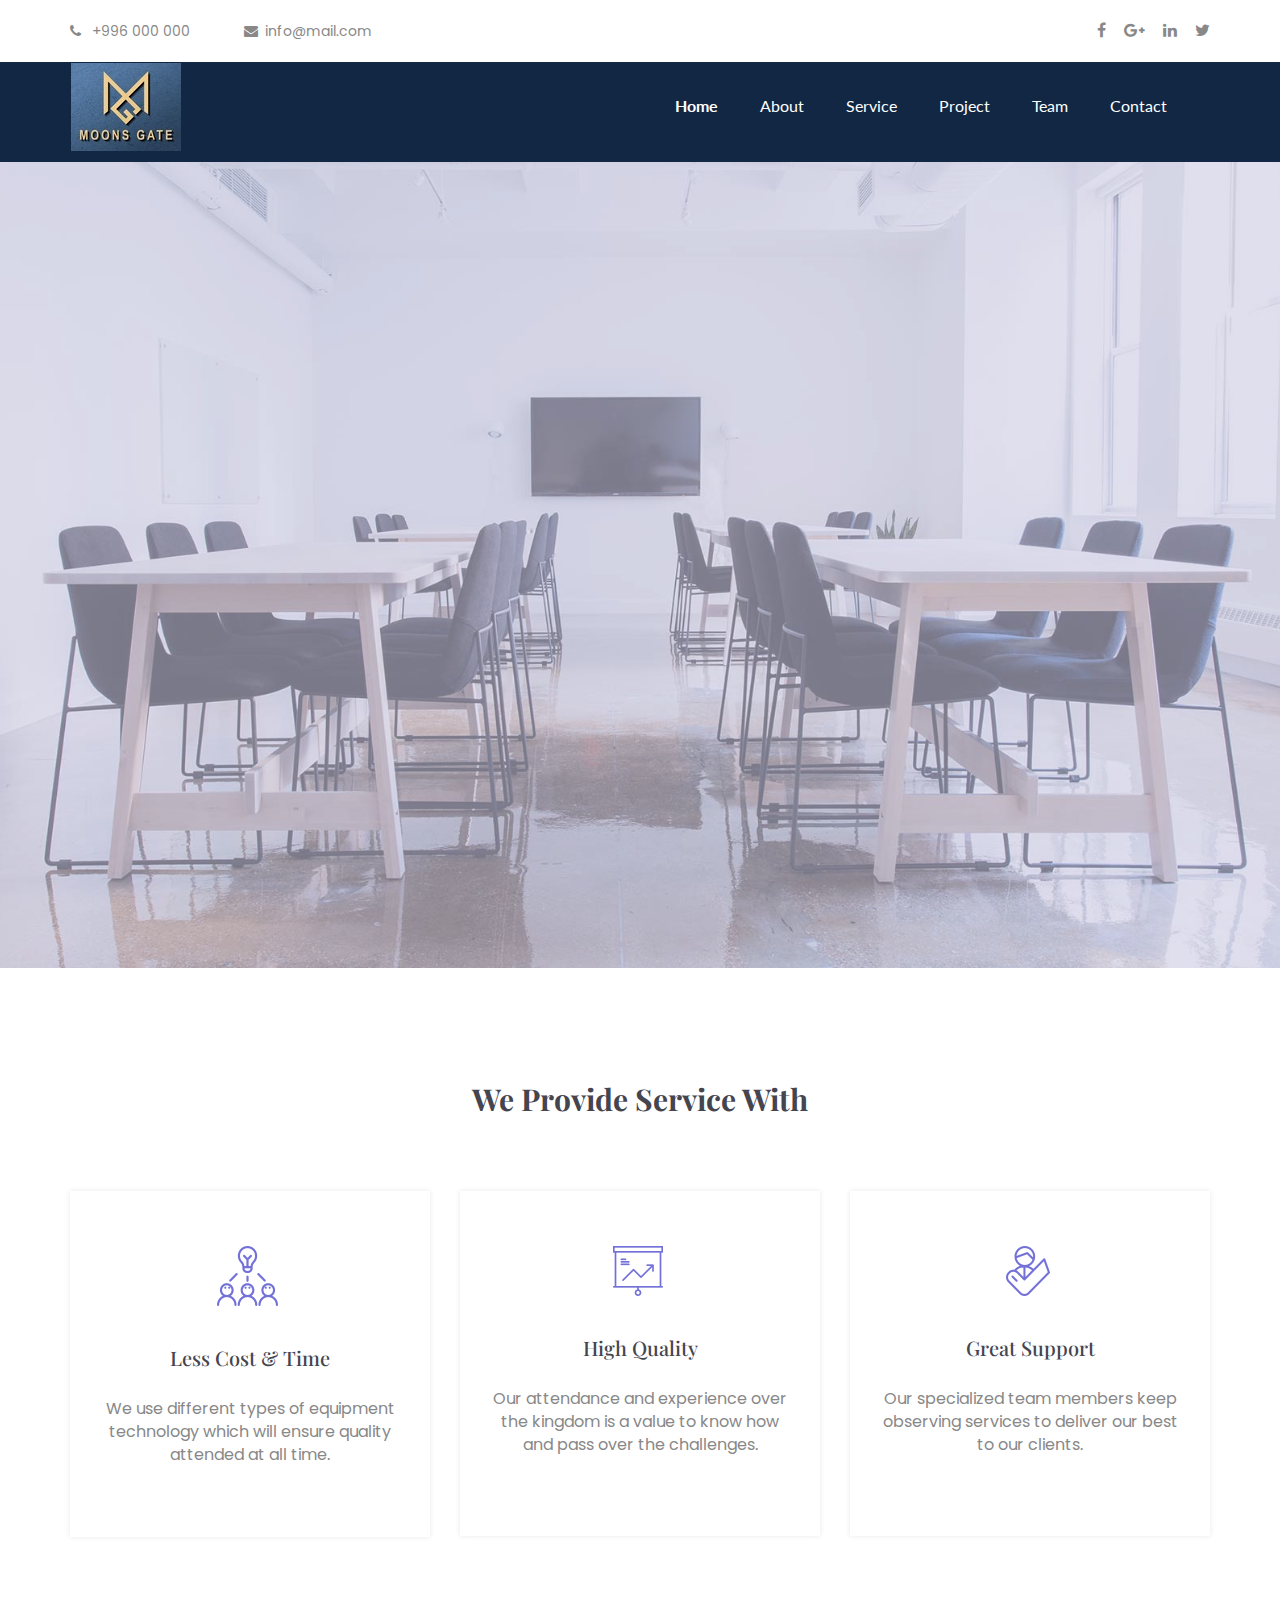
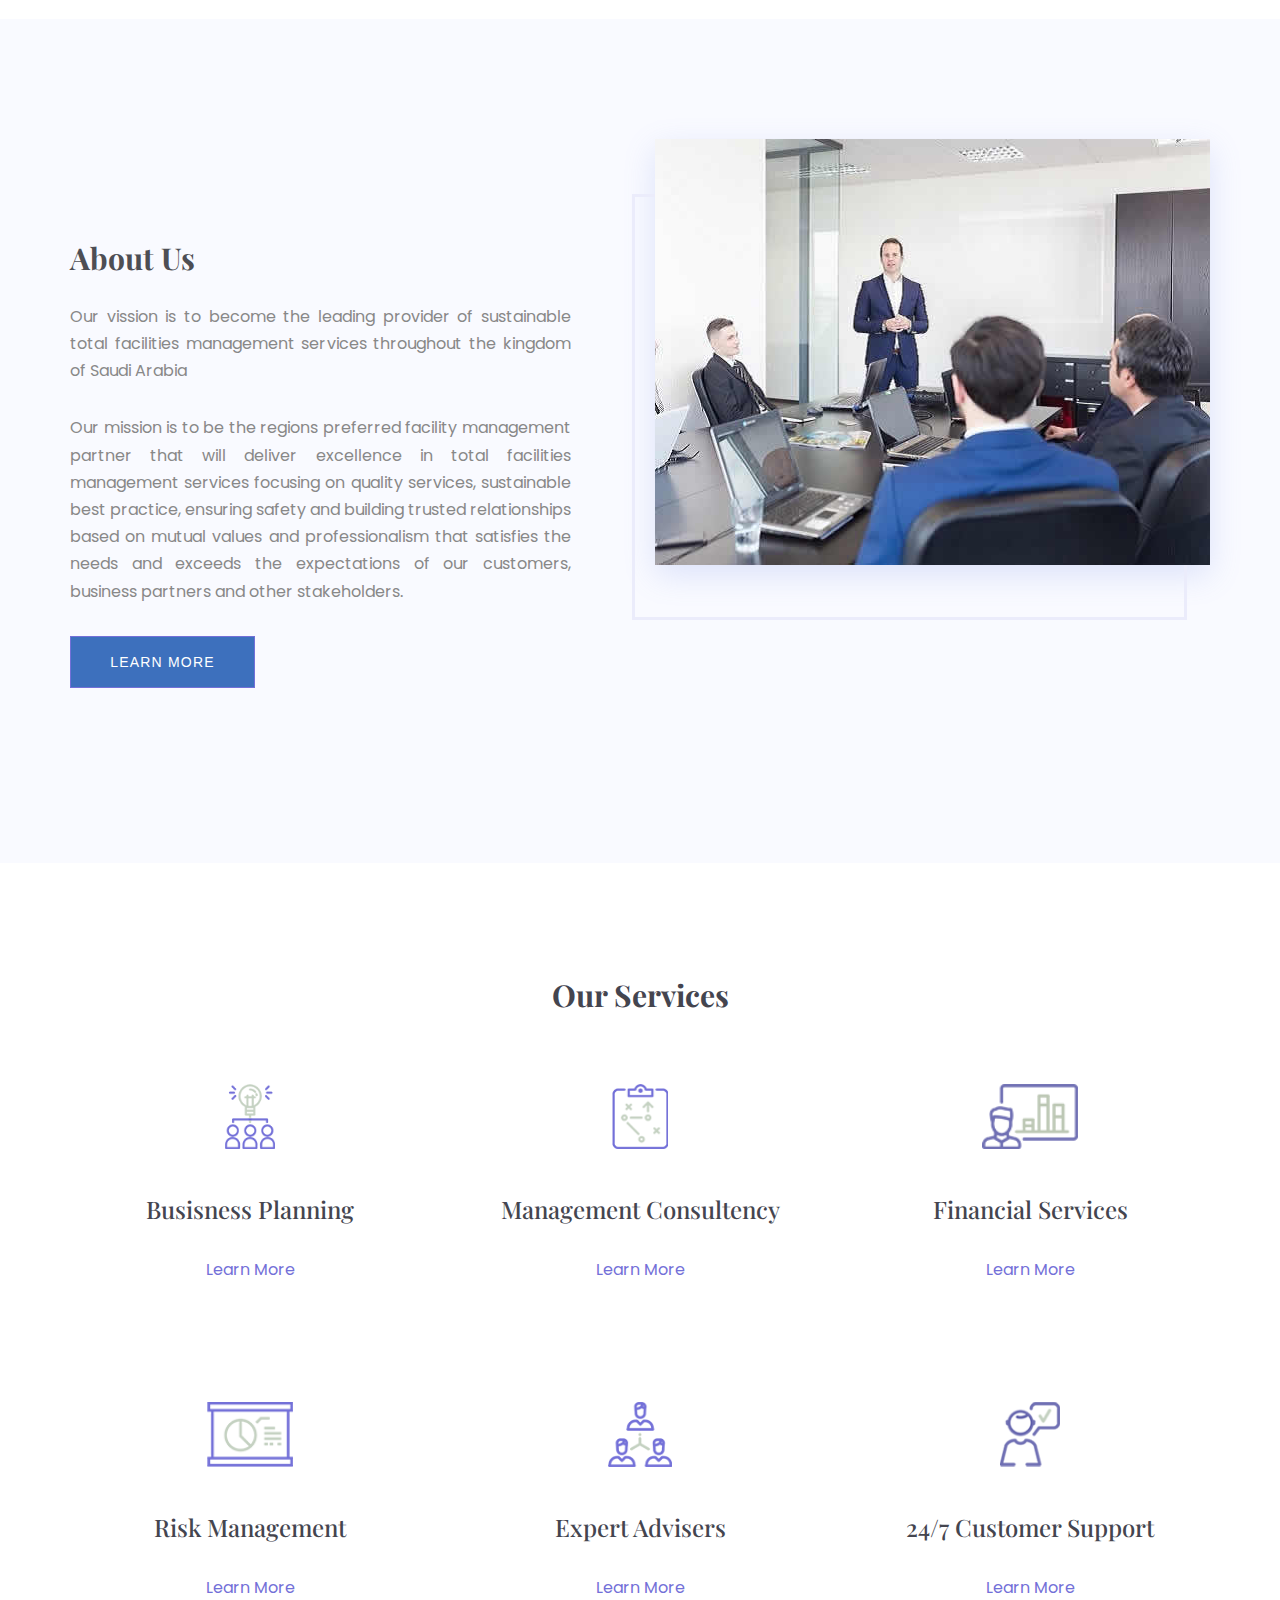
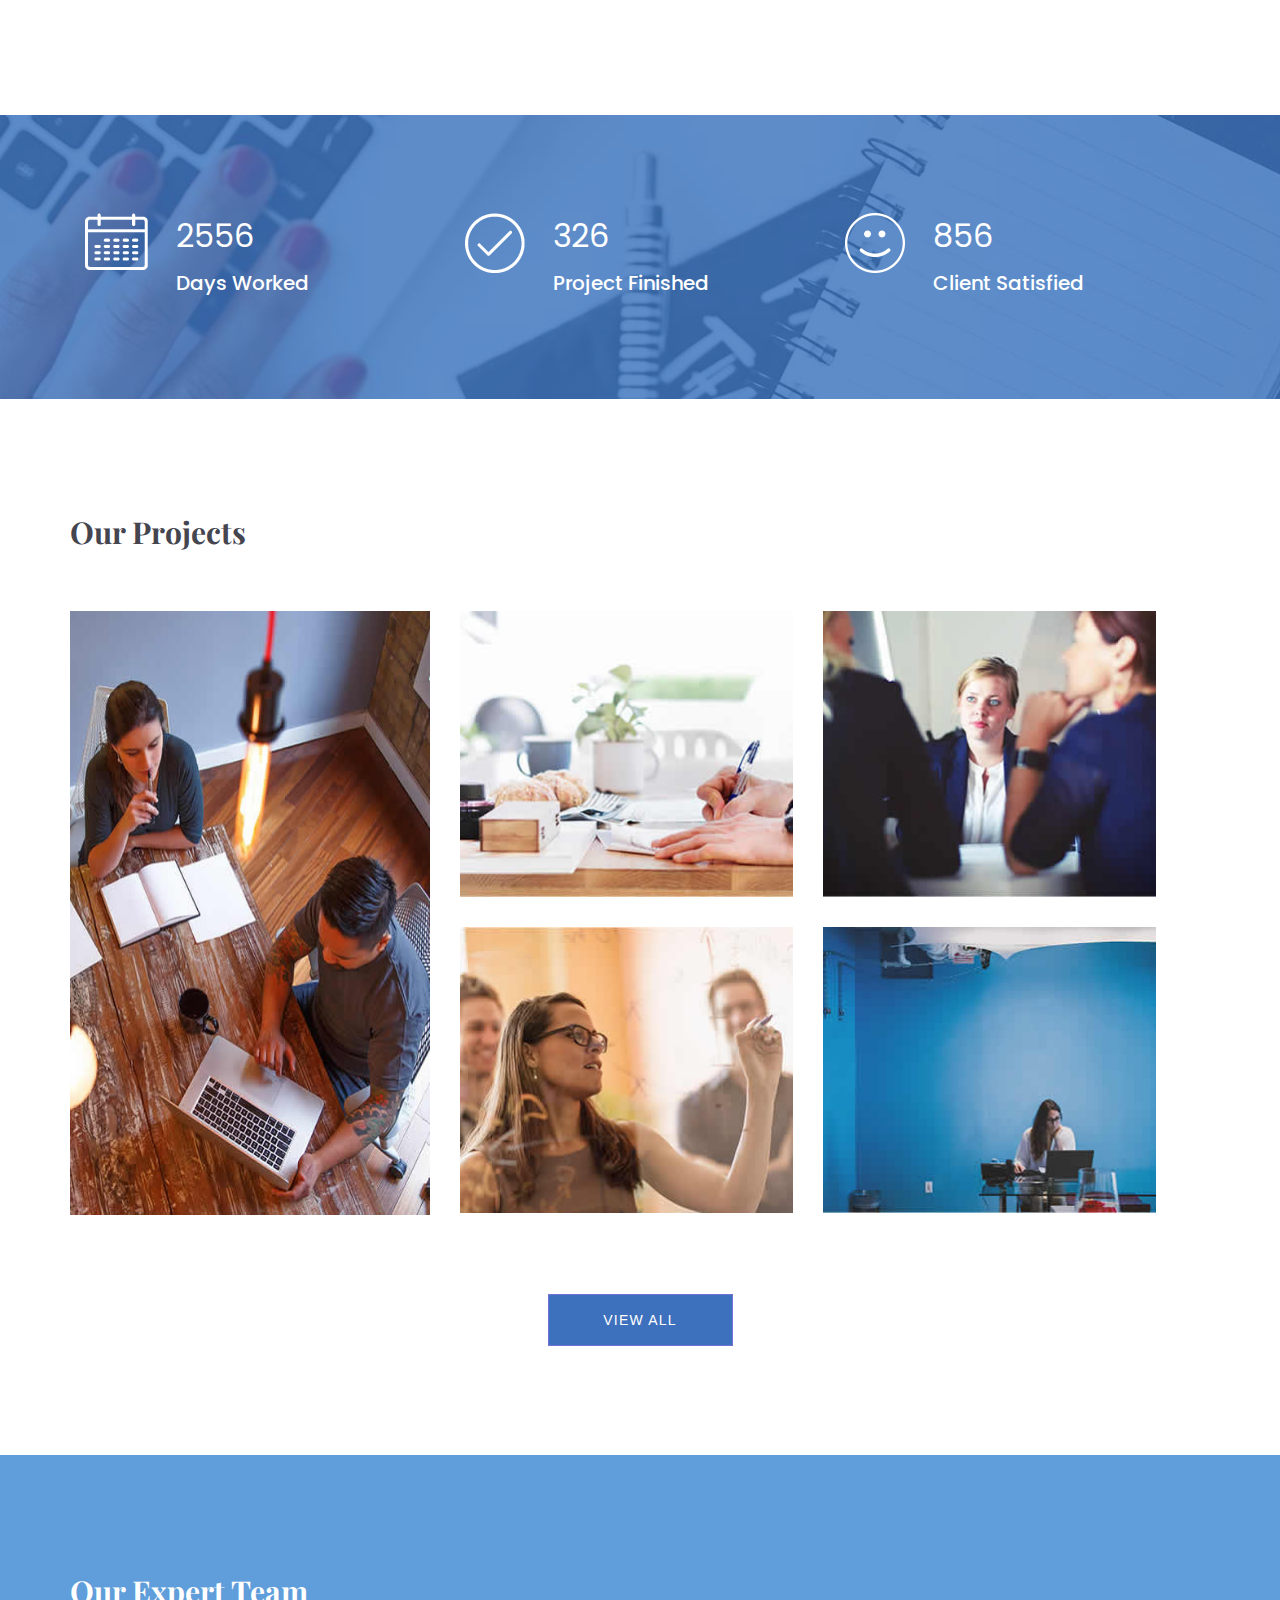
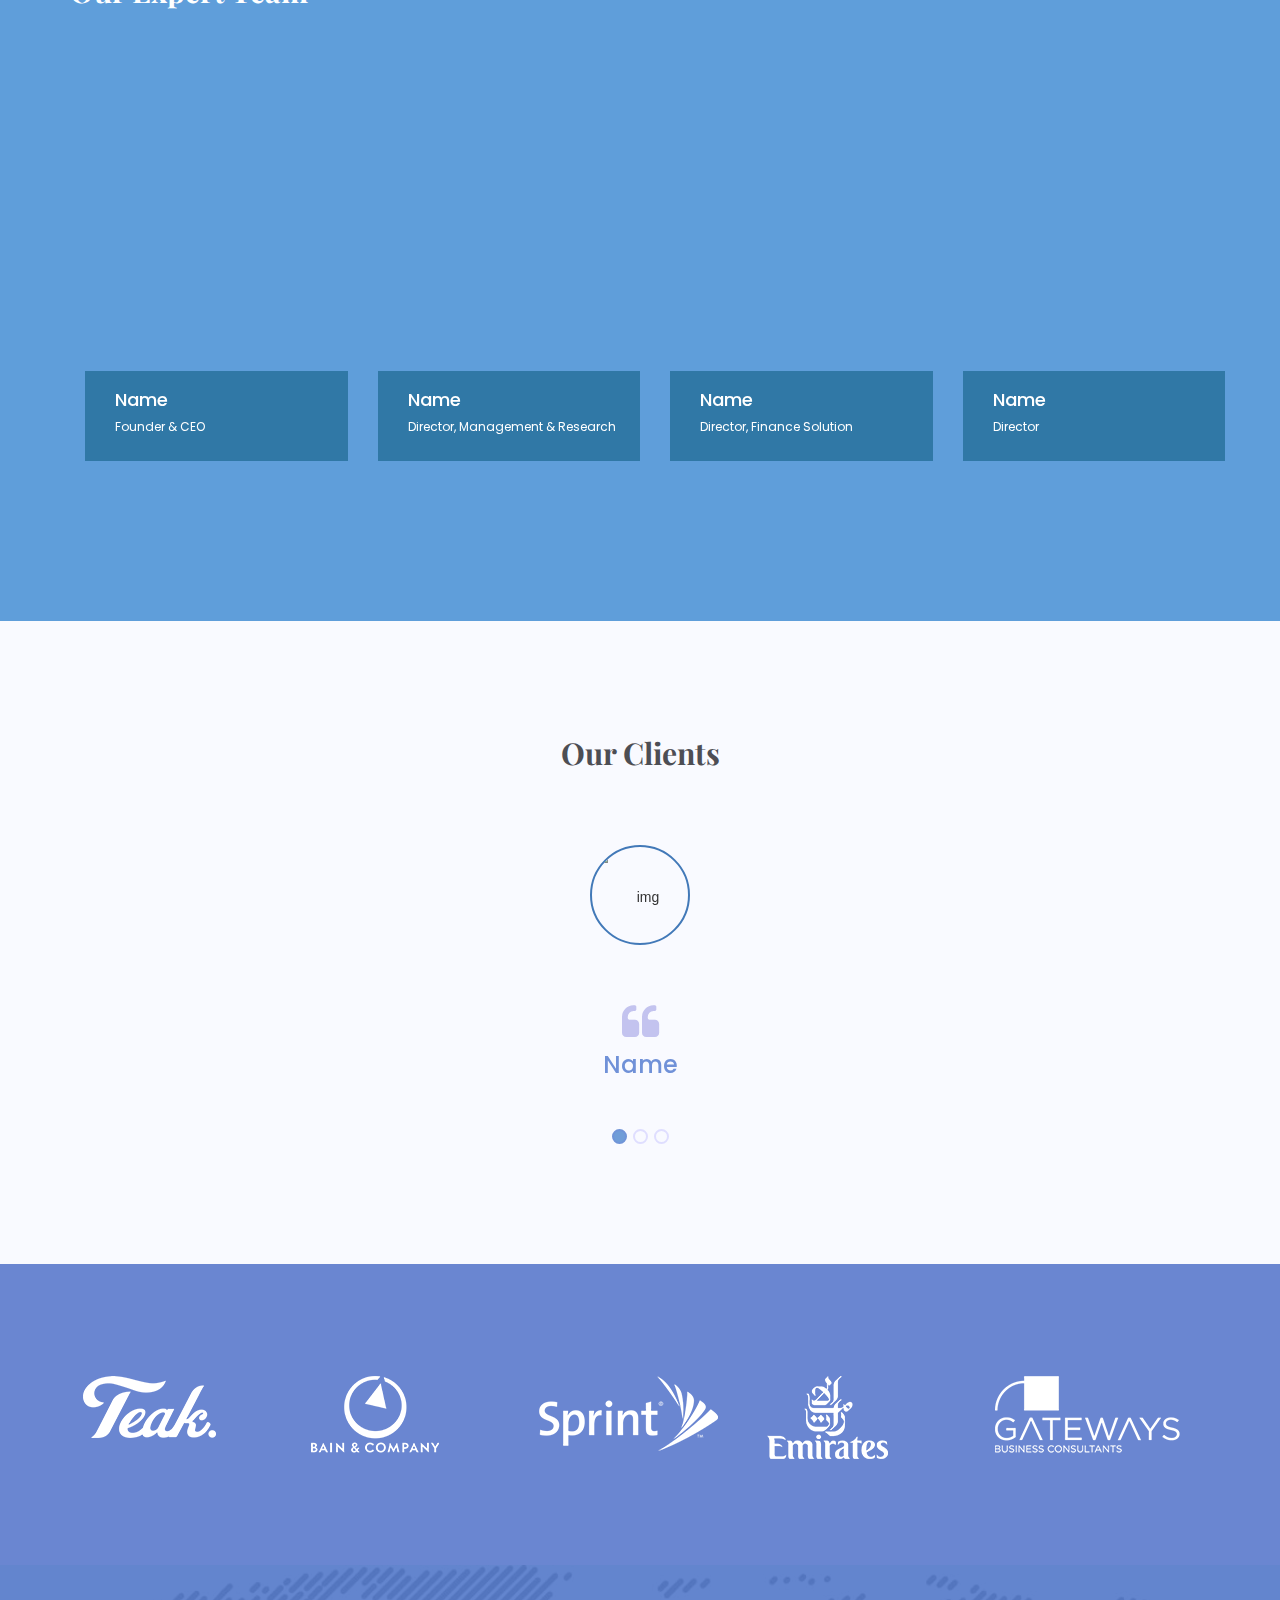
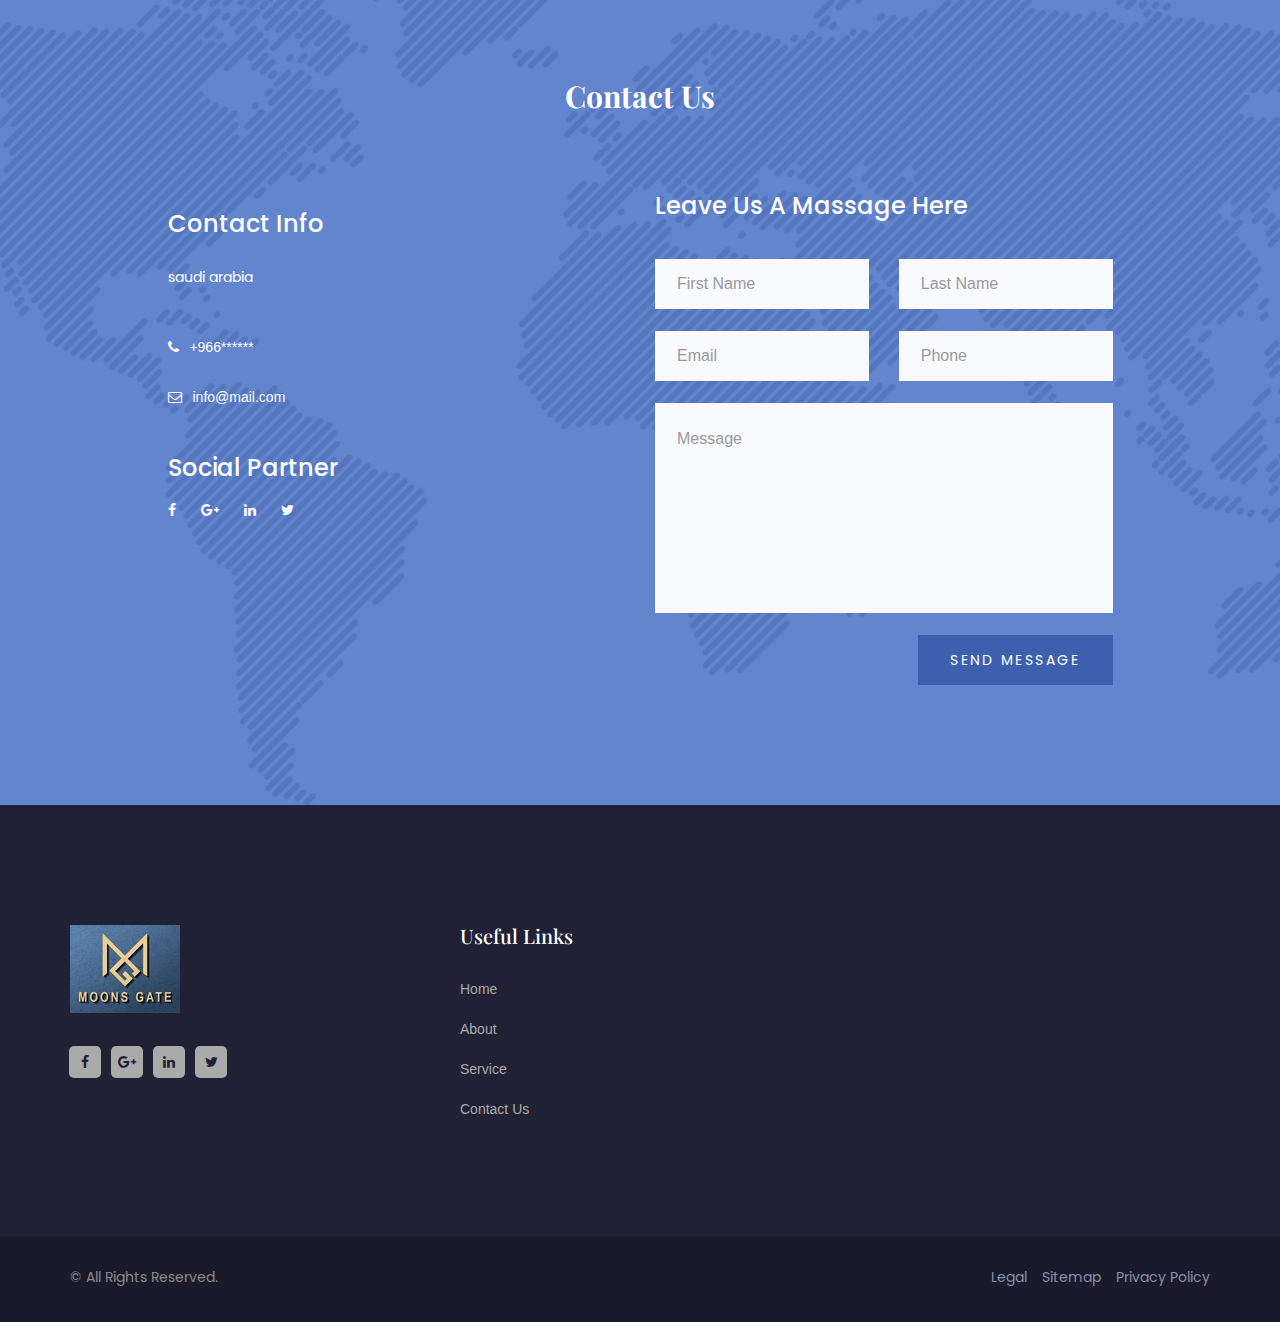
==== commit 0a64a1ac: "second" ====
--- a/index.html
+++ b/index.html
@@ -80,7 +80,7 @@
 					<ul class="pull-left">
 						<li>
 							<a href="#">
-								<i class="fa fa-phone" aria-hidden="true"></i> +992 563 542
+								<i class="fa fa-phone" aria-hidden="true"></i> +996 000 000
 							</a>
 						</li><!--/li-->
 						<li>
